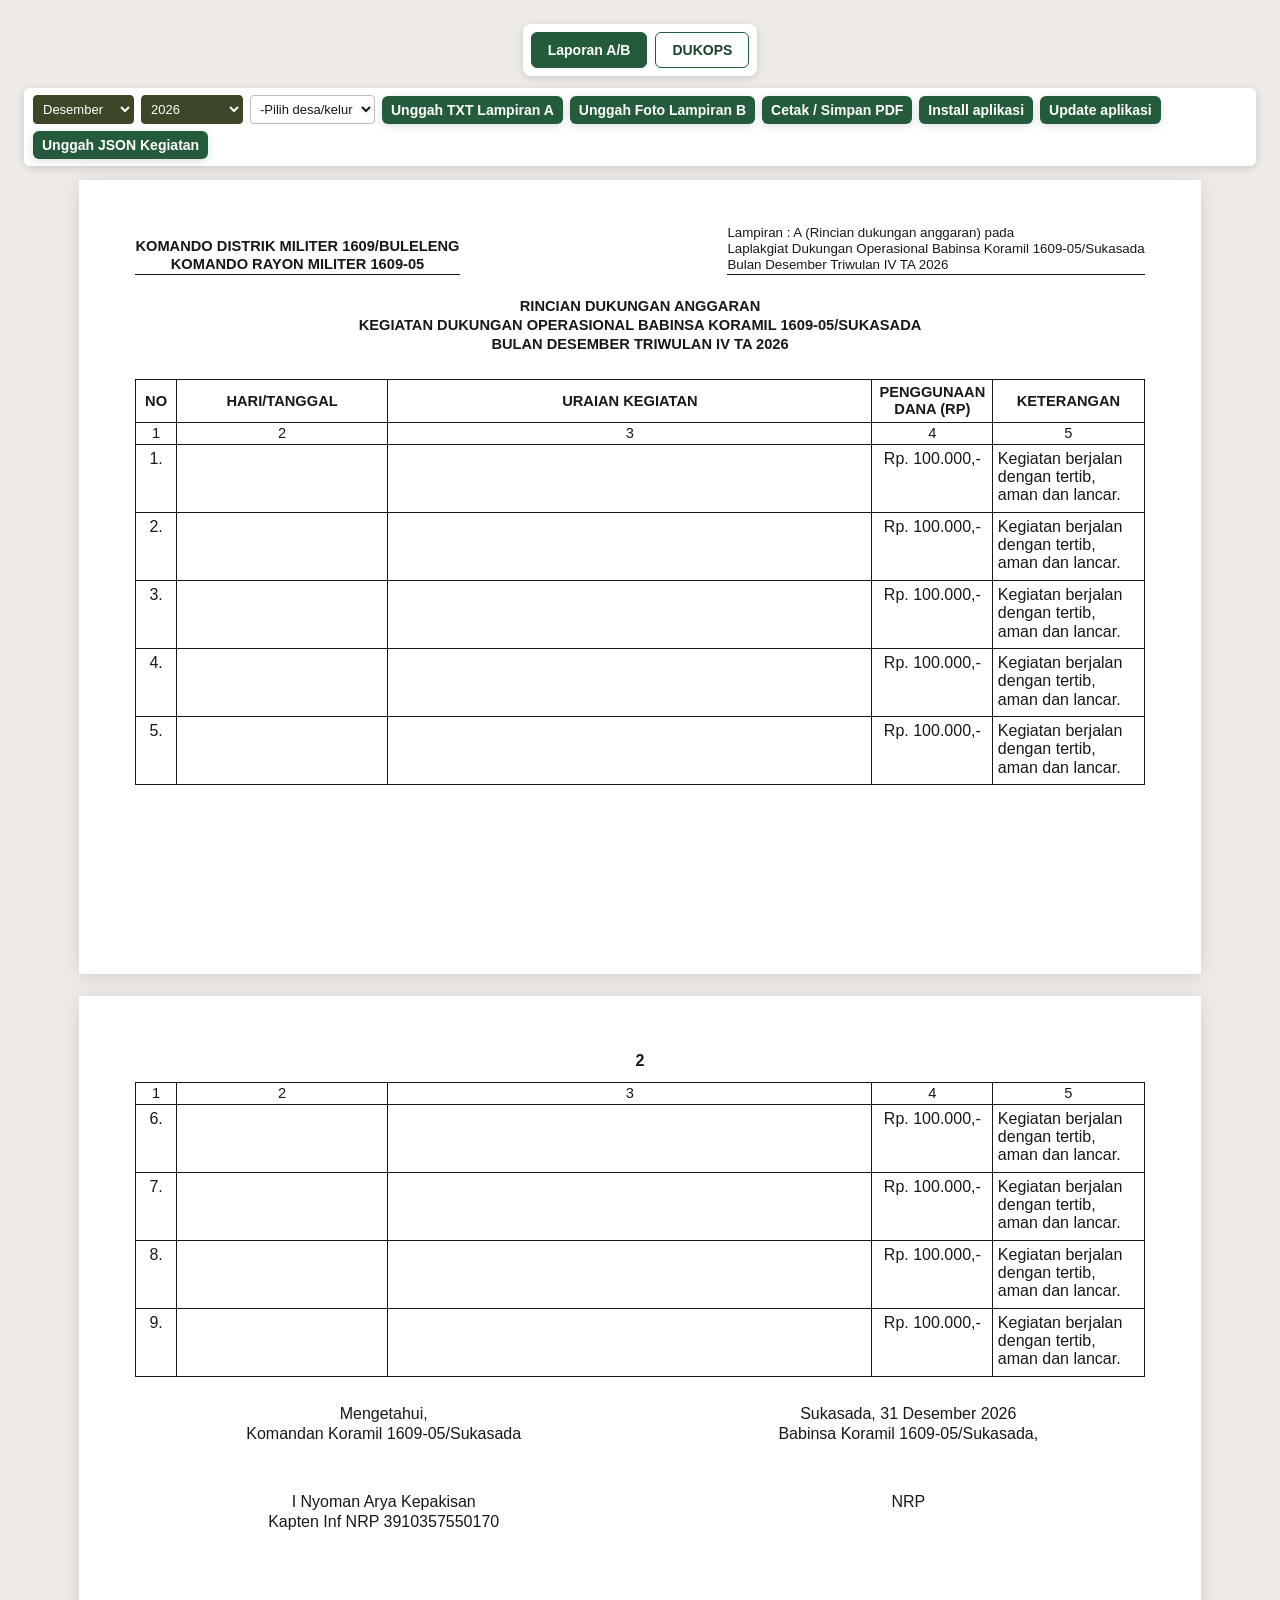
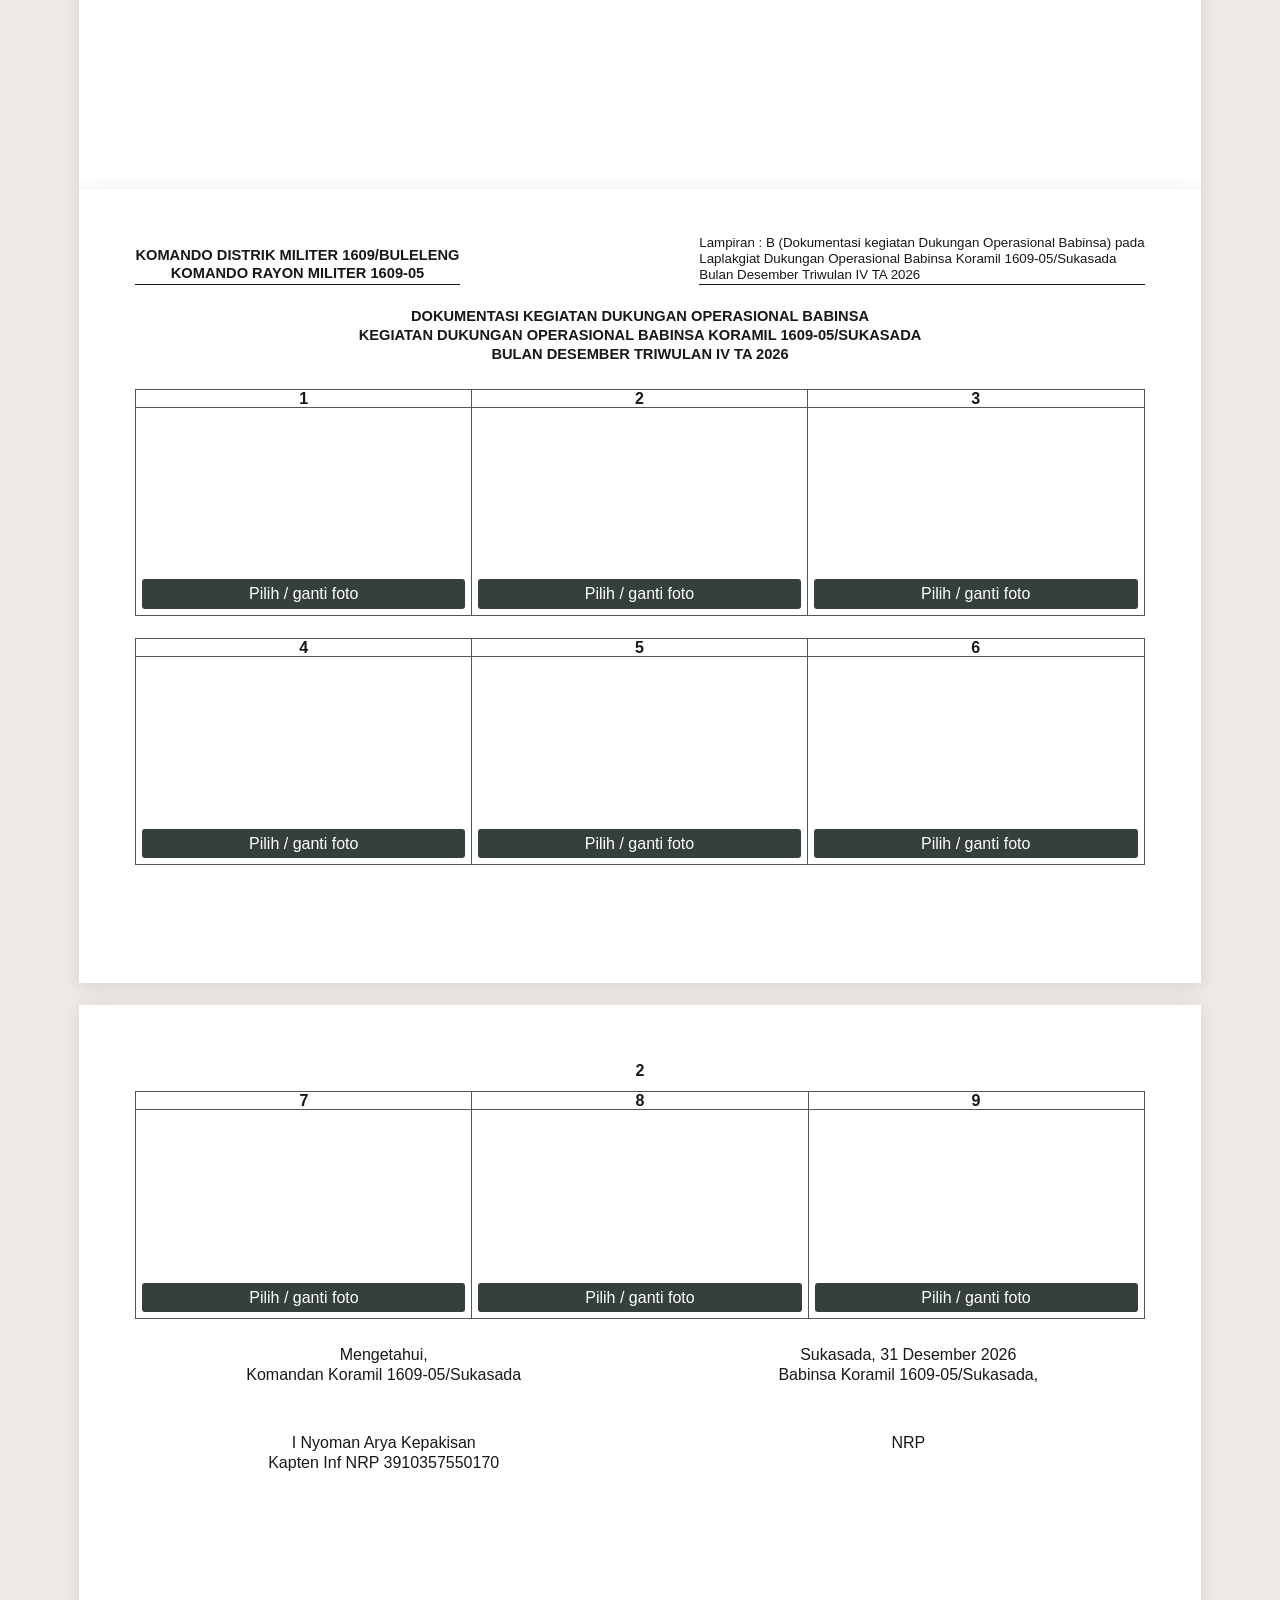
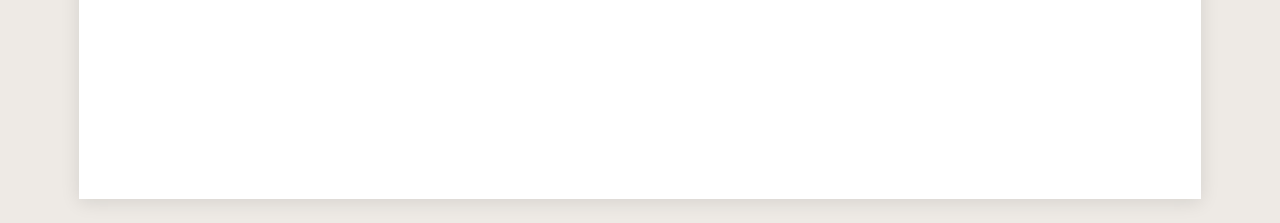
==== index.html @ b90a1122 "Update index.html" ====
<!DOCTYPE html>
<html lang="id">
  <head>

    <meta charset="UTF-8" />
    <meta name="viewport" content="width=device-width, initial-scale=1.0" />
    <meta name="theme-color" content="#245c3b" />
    <link rel="manifest" href="manifest.webmanifest" />
    <title>Dokumentasi Kegiatan Babinsa</title>
    <link rel="stylesheet" href="styles.css" />
    <style>
      /* Lampiran A dan B selalu tampil; pilihan A/B hanya dipicu tombol unggah. */
      #report-type { display: none !important; }
      #budget-document[hidden] { display: block !important; }
    </style>

    <script>
      // ✅ Default kode lampiran (bisa di-override oleh JSON dalam ZIP)
      window.KODE_DESA = {
        "Ambengan":     { A: "A",   B: "B"   },
        "Pegayaman":    { A: "A1",  B: "B1"  },
        "Gitgit":       { A: "A2",  B: "B2"  },
        "Tegallinggah": { A: "A3",  B: "B3"  },
        "Panji":        { A: "A4",  B: "B4"  },
        "Sukasada":     { A: "A5",  B: "B5"  },
        "Wanagiri":     { A: "A6",  B: "B6"  },
        "Selat":        { A: "A7",  B: "B7"  },
        "Kayu Putih":   { A: "A8",  B: "B8"  },
        "Padang Bulia": { A: "A9",  B: "B9"  },
        "Pancasari":    { A: "A10", B: "B10" },
        "Silangjana":   { A: "A11", B: "B11" },
        "Panji Anom":   { A: "A12", B: "B12" },
        "Pegadungan":   { A: "A13", B: "B13" },
        "Sambangan":    { A: "A14", B: "B14" }
      };

      window.applyVillage = function (village) {
        const k = window.KODE_DESA[village];
        if (!k) return;
        const elB = document.getElementById("attachment-code");
        if (elB) elB.textContent = k.B;
        document.querySelectorAll(".budget-attachment-code").forEach(function (el) {
          el.textContent = k.A;
        });
        document.querySelectorAll(".signature-village").forEach(function (el) {
          el.textContent = village;
        });
      };

      window.addEventListener("load", function () {
        const sel = document.getElementById("report-village");
        if (!sel) return;
        if (sel.querySelector('option[value]:not([value=""])')) {
          if (!sel.dataset.listenerAttached) {
            sel.addEventListener("change", function (e) { window.applyVillage(e.target.value); });
            sel.dataset.listenerAttached = "1";
          }
          return;
        }
        sel.innerHTML = "";
        const ph = document.createElement("option");
        ph.value = "";
        ph.disabled = true;
        ph.selected = true;
        ph.textContent = "-Pilih desa/kelurahan-";
        sel.appendChild(ph);
        Object.keys(window.KODE_DESA).forEach(function (village) {
          const opt = document.createElement("option");
          opt.value = village;
          opt.textContent = village;
          sel.appendChild(opt);
        });
        sel.addEventListener("change", function (e) { window.applyVillage(e.target.value); });
        sel.dataset.listenerAttached = "1";
      });
    </script>
  </head>

  <body>

    <div class="date-controls" aria-label="Pilih bulan, tahun, dan wilayah laporan secara berurutan">
      <div class="filter-control">
        <select id="report-month" aria-label="Pilih bulan laporan">
          <option value="" selected disabled>-Pilih bulan-</option>
        </select>
      </div>
      <div id="year-control" class="filter-control" hidden>
        <select id="report-year" aria-label="Pilih tahun laporan">
          <option value="" selected disabled>-Pilih tahun-</option>
        </select>
      </div>

      <div id="village-control" class="filter-control">
        <select id="report-village" aria-label="Pilih desa atau kelurahan"></select>
      </div>

      <select id="report-type" aria-label="Pilih lampiran">
        <option value="" selected>-Unggah berkas (A / B)</option>
        <option value="budget">Unggah Rincian Dukungan Anggaran (A)</option>
        <option value="photos">Unggah Dokumentasi Foto (B)</option>
      </select>
      <button id="upload-budget-button" class="print-button" type="button">Unggah TXT Lampiran A</button>
      <button id="upload-photos-button" class="print-button" type="button">Unggah Foto Lampiran B</button>

      <button id="print-button" class="print-button" type="button">Cetak / Simpan PDF</button>
      <span id="photo-status" role="status">Foto dimuat otomatis sesuai pilihan laporan</span>
    </div>

    <dialog id="photo-source-dialog" class="photo-source-dialog" aria-labelledby="photo-source-title">
      <form method="dialog">
        <button class="dialog-close" type="submit" aria-label="Tutup">×</button>
      </form>
      <h2 id="photo-source-title">Pilih sumber foto</h2>
      <p>Pilih folder, satu atau beberapa ZIP, atau beberapa file gambar.</p>
      <div class="photo-source-options">
        <button type="button" data-photo-source="folder">Folder proyek (termasuk ZIP)</button>
        <button type="button" data-photo-source="zip">Satu atau beberapa file ZIP</button>
        <button type="button" data-photo-source="images">Satu atau beberapa file gambar</button>
      </div>
    </dialog>

    <dialog id="selection-warning-dialog" class="photo-source-dialog" aria-labelledby="selection-warning-title">
      <form method="dialog">
        <button class="dialog-close" type="submit" aria-label="Tutup">×</button>
      </form>
      <h2 id="selection-warning-title"></h2>
      <p id="selection-warning-message"></p>
      <form method="dialog">
        <button class="warning-confirm" type="submit"></button>
      </form>
    </dialog>

    <!-- ===== DIALOG KAMERA ===== -->
    <dialog id="camera-dialog" class="camera-dialog" aria-labelledby="camera-title">
      <form method="dialog">
        <button class="dialog-close" type="submit" aria-label="Tutup">×</button>
      </form>
      <h2 id="camera-title">Kamera — Slot <span id="camera-slot-label">1</span></h2>
      <div class="camera-frame">
        <video id="camera-video" playsinline autoplay muted></video>
      </div>
      <div class="camera-actions">
        <button type="button" id="camera-switch" class="print-button">Ganti Kamera</button>
        <button type="button" id="camera-capture" class="print-button">Ambil Foto</button>
      </div>
    </dialog>

    <input id="local-folder-input" type="file" webkitdirectory directory multiple aria-label="Pilih folder yang berisi foto laporan" hidden />
    <input id="photo-files-input" type="file" accept="image/*,.zip,application/zip" multiple aria-label="Pilih foto atau arsip ZIP untuk dokumentasi foto" hidden />
    <input id="budget-text-input" type="file" accept=".txt,text/plain" aria-label="Pilih file TXT berisi tanggal dan uraian kegiatan" hidden />

    <main class="document budget-document report-canvas" id="budget-document">
      <section class="page budget-page budget-page-one">
        <header class="budget-header">
          <div class="unit-heading">
            <strong>KOMANDO DISTRIK MILITER 1609/BULELENG</strong>
            <strong>KOMANDO RAYON MILITER 1609-05</strong>
          </div>
          <div class="budget-attachment">
            <span>Lampiran : <span class="budget-attachment-code">A</span> (Rincian dukungan anggaran) pada</span>
            <span>Laplakgiat Dukungan Operasional Babinsa Koramil 1609-05/Sukasada</span>
            <span>Bulan <span class="budget-attachment-period"></span></span>
          </div>
        </header>

        <h1 class="budget-title">
          RINCIAN DUKUNGAN ANGGARAN<br />
          KEGIATAN DUKUNGAN OPERASIONAL BABINSA KORAMIL 1609-05/SUKASADA<br />
          BULAN <span class="budget-title-period"></span>
        </h1>

        <table class="budget-table" aria-label="Rincian dukungan anggaran halaman satu">
          <colgroup><col /><col /><col /><col /><col /></colgroup>
          <thead>
            <tr>
              <th>NO</th><th>HARI/TANGGAL</th><th>URAIAN KEGIATAN</th>
              <th>PENGGUNAAN DANA (RP)</th><th>KETERANGAN</th>
            </tr>
            <tr class="budget-column-numbers" aria-hidden="true">
              <th>1</th><th>2</th><th>3</th><th>4</th><th>5</th>
            </tr>
          </thead>
          <tbody id="budget-rows-first"></tbody>
        </table>
      </section>

      <section class="page budget-page budget-page-two">
        <div class="page-number">2</div>
        <table class="budget-table" aria-label="Rincian dukungan anggaran halaman dua">
          <colgroup><col /><col /><col /><col /><col /></colgroup>
          <thead>
            <tr class="budget-column-numbers" aria-hidden="true">
              <th>1</th><th>2</th><th>3</th><th>4</th><th>5</th>
            </tr>
          </thead>
          <tbody id="budget-rows-second"></tbody>
        </table>

        <footer class="signatures budget-signatures">
          <div class="signature-block left-signature">
            <p>Mengetahui,<br />Komandan Koramil 1609-05/Sukasada</p>
            <div class="signature-space" id="budget-commander-signature-space">
              <span class="asset-placeholder"></span>
              <img class="stamp-image" id="budget-unit-stamp-image" alt="Stempel satuan" hidden />
              <img class="signature-image commander-signature-image" id="budget-commander-signature-image" alt="Tanda tangan Komandan Koramil" hidden />
              <span class="asset-placeholder signature-placeholder"></span>
            </div>
            <strong>I Nyoman Arya Kepakisan</strong>
            <span>Kapten Inf NRP 3910357550170</span>
          </div>

          <div class="signature-block right-signature">
            <p>Sukasada, <span class="signature-date"></span><br />Babinsa Koramil 1609-05/Sukasada,</p>
            <div class="signature-space babinsa-signature-space" id="budget-babinsa-signature-space"></div>
            <strong class="babinsa-name"></strong>
            <span><span class="babinsa-rank"></span> NRP <span class="babinsa-nrp"></span></span>
          </div>
        </footer>
      </section>
    </main>

    <main class="document report-canvas" id="photo-document">
      <section class="page page-one">
        <header class="document-header">
          <div class="unit-heading">
            <strong>KOMANDO DISTRIK MILITER 1609/BULELENG</strong>
            <strong>KOMANDO RAYON MILITER 1609-05</strong>
          </div>
          <div class="attachment">
            <span>Lampiran : <span id="attachment-code">B</span> (Dokumentasi kegiatan Dukungan Operasional Babinsa) pada</span>
            <span>Laplakgiat Dukungan Operasional Babinsa Koramil 1609-05/Sukasada</span>
            <span id="attachment-period"></span>
          </div>
        </header>

        <h1 class="report-title">
          DOKUMENTASI KEGIATAN DUKUNGAN OPERASIONAL BABINSA<br />
          KEGIATAN DUKUNGAN OPERASIONAL BABINSA KORAMIL 1609-05/SUKASADA<br />
          BULAN <span id="title-period"></span>
        </h1>

        <div class="photo-grid first-grid" aria-label="Dokumentasi kegiatan 1 sampai 6">
          <div class="photo-row">
            <article class="photo-card"><div class="photo-number">1</div><div class="photo-slot"></div></article>
            <article class="photo-card"><div class="photo-number">2</div><div class="photo-slot"></div></article>
            <article class="photo-card"><div class="photo-number">3</div><div class="photo-slot"></div></article>
          </div>
          <div class="photo-row">
            <article class="photo-card"><div class="photo-number">4</div><div class="photo-slot"></div></article>
            <article class="photo-card"><div class="photo-number">5</div><div class="photo-slot"></div></article>
            <article class="photo-card"><div class="photo-number">6</div><div class="photo-slot"></div></article>
          </div>
        </div>
      </section>

      <section class="page page-two">
        <div class="page-number">2</div>
        <div class="photo-grid second-grid" aria-label="Dokumentasi kegiatan 7 sampai 9">
          <article class="photo-card"><div class="photo-number">7</div><div class="photo-slot"></div></article>
          <article class="photo-card"><div class="photo-number">8</div><div class="photo-slot"></div></article>
          <article class="photo-card"><div class="photo-number">9</div><div class="photo-slot"></div></article>
        </div>

        <footer class="signatures">
          <div class="signature-block left-signature">
            <p>Mengetahui,<br />Komandan Koramil 1609-05/Sukasada</p>
            <div class="signature-space" id="commander-signature-space">
              <span class="asset-placeholder"></span>
              <img class="stamp-image" id="unit-stamp-image" alt="Stempel satuan" hidden />
              <img class="signature-image commander-signature-image" id="commander-signature-image" alt="Tanda tangan Komandan Koramil" hidden />
              <span class="asset-placeholder signature-placeholder"></span>
            </div>
            <strong>I Nyoman Arya Kepakisan</strong>
            <span>Kapten Inf NRP 3910357550170</span>
          </div>

          <div class="signature-block right-signature">
            <p>Sukasada, <span id="signature-date" class="signature-date"></span><br />Babinsa Koramil 1609-05/Sukasada,</p>
            <div class="signature-space babinsa-signature-space" id="babinsa-signature-space"></div>
            <strong id="babinsa-name" class="babinsa-name"></strong>
            <span><span id="babinsa-rank" class="babinsa-rank"></span> NRP <span id="babinsa-nrp" class="babinsa-nrp"></span></span>
          </div>
        </footer>
      </section>
    </main>

    <script src="data/report-data.js"></script>
    <script src="zip-reader.js"></script>
    <script src="script.js"></script>
    <script src="watermark.js"></script>
    <script src="photo-json.js"></script>
    <script>
      function triggerAttachmentUpload(type) {
        const selector = document.getElementById("report-type");
        selector.value = type;
        selector.dispatchEvent(new Event("change", { bubbles: true }));
      }
      document.getElementById("upload-budget-button").addEventListener("click", function () {
        triggerAttachmentUpload("budget");
      });
      document.getElementById("upload-photos-button").addEventListener("click", function () {
        triggerAttachmentUpload("photos");
      });
    </script>
    <script src="pwa.js"></script>
  </body>
</html>
---- styles.css ----
@page {
  size: A4 landscape;
  margin: 12mm 15mm;
}

* {
  box-sizing: border-box;
}

body {
  margin: 0;
  padding: 24px;
  background: #eeeae5;
  color: #181818;
  font-family: Arial, Helvetica, sans-serif;
}

.print-button,
.upload-button {
  position: relative;
  z-index: 10;
  display: inline-block;
  margin: 0;
  padding: 6px 9px;
  border: 0;
  border-radius: 6px;
  background: #245c3b;
  color: #fff;
  cursor: pointer;
  font: 700 14px Arial, Helvetica, sans-serif;
  box-shadow: 0 2px 8px #0002;
}

.upload-button {
  border: 1px solid #245c3b;
  background: #fff;
  color: #19452b;
  cursor: pointer;
  font: 700 14px Arial, Helvetica, sans-serif;
}

.upload-button[hidden] {
  display: none;
}

.print-button:hover,
.print-button:focus-visible {
  background: #19452b;
  outline: 2px solid #fff;
  outline-offset: 2px;
}

.upload-button:hover,
.upload-button:focus-visible {
  background: #edf4ef;
  outline: 2px solid #245c3b;
  outline-offset: 2px;
}

.date-controls {
  position: relative;
  z-index: 10;
  display: flex;
  width: fit-content;
  max-width: 100%;
  flex-wrap: wrap;
  align-items: center;
  gap: 7px;
  margin: 0 auto 14px;
  padding: 7px 9px;
  border-radius: 6px;
  background: #fff;
  box-shadow: 0 2px 8px #0002;
  font-size: 13px;
}

.date-controls select {
  max-width: 125px;
  padding: 5px;
  border: 1px solid #bbb;
  border-radius: 4px;
  background: #fff;
  color: #181818;
  font: inherit;
}

.date-controls #report-type {
  width: 340px;
  max-width: 100%;
}

.date-controls select.has-selection {
  border-color: #3b4726;
  background: #3b4726;
  color: #fff;
}

.date-controls select.has-selection option {
  background: #fff;
  color: #181818;
}

.date-controls select.has-selection:focus-visible {
  outline: 2px solid #3b4726;
  outline-offset: 2px;
}

.filter-control {
  display: inline-flex;
  align-items: center;
  gap: 4px;
}

.folder-picker {
  position: relative;
  flex: 0 0 auto;
  padding: 6px 8px;
  border: 0;
  border-radius: 4px;
  background: #245c3b;
  color: #fff;
  cursor: pointer;
  font: 700 13px Arial, Helvetica, sans-serif;
}

.folder-picker:focus-within,
.folder-picker:hover,
.folder-picker:focus-visible {
  background: #19452b;
  outline: 2px solid #d8e5dc;
}

.photo-source-dialog {
  width: min(440px, calc(100vw - 32px));
  padding: 22px;
  border: 0;
  border-radius: 10px;
  color: #181818;
  box-shadow: 0 12px 40px #0005;
  font-family: Arial, Helvetica, sans-serif;
}

.photo-source-dialog::backdrop {
  background: #0007;
}

.photo-source-dialog h2 {
  margin: 0 32px 8px 0;
  font-size: 19px;
}

.photo-source-dialog p {
  margin: 0 0 16px;
  color: #444;
  font-size: 14px;
  line-height: 1.4;
}

.photo-source-dialog form {
  margin: 0;
}

.dialog-close {
  position: absolute;
  top: 8px;
  right: 10px;
  padding: 2px 8px;
  border: 0;
  background: transparent;
  color: #333;
  cursor: pointer;
  font-size: 24px;
}

.photo-source-options {
  display: grid;
  gap: 8px;
}

.photo-source-options button {
  padding: 10px 12px;
  border: 1px solid #245c3b;
  border-radius: 5px;
  background: #fff;
  color: #19452b;
  cursor: pointer;
  font: 700 14px Arial, Helvetica, sans-serif;
  text-align: left;
}

.photo-source-options button:hover,
.photo-source-options button:focus-visible {
  background: #edf4ef;
  outline: 2px solid #245c3b;
}

.photo-source-options button[aria-pressed="true"] {
  border-color: #3b4726;
  background: #3b4726;
  color: #fff;
}

.photo-source-options button[aria-pressed="true"]:hover,
.photo-source-options button[aria-pressed="true"]:focus-visible {
  background: #303b1f;
  outline-color: #3b4726;
}

.warning-confirm {
  display: block;
  min-width: 100px;
  margin-left: auto;
  padding: 8px 14px;
  border: 0;
  border-radius: 5px;
  background: #245c3b;
  color: #fff;
  cursor: pointer;
  font: 700 14px Arial, Helvetica, sans-serif;
}

.warning-confirm:hover,
.warning-confirm:focus-visible {
  background: #19452b;
  outline: 2px solid #d8e5dc;
  outline-offset: 1px;
}

#photo-status {
  display: none;
}

.document {
  width: 297mm;
  margin: 0 auto;
  font-family: Arial, Helvetica, sans-serif;
}

.page {
  position: relative;
  width: 297mm;
  height: 210mm;
  padding: 12mm 15mm;
  overflow: hidden;
  background: #fff;
  box-shadow: 0 3px 18px #0000001c;
  font-size: 12pt;
  font-family: Arial, Helvetica, sans-serif;
}

.page + .page {
  margin-top: 22px;
}

.document-header {
  display: grid;
  grid-template-columns: 1fr 1.18fr;
  align-items: stretch;
  gap: 22px;
  min-height: 49px;
  font-family: Arial, Helvetica, sans-serif;
  font-size: 12pt;
  line-height: 1.2;
}

.unit-heading {
  display: flex;
  width: fit-content;
  max-width: 100%;
  flex-direction: column;
  justify-content: center;
  align-self: end;
  padding-bottom: 1px;
  border-bottom: 1px solid #181818;
  font-family: Arial, Helvetica, sans-serif;
  font-size: 11pt;
  text-align: center;
}

.attachment {
  display: flex;
  width: max-content;
  max-width: 100%;
  flex-direction: column;
  justify-content: center;
  align-self: end;
  justify-self: end;
  padding-bottom: 1px;
  border-bottom: 1px solid #181818;
  font-family: Arial, Helvetica, sans-serif;
  font-size: 10pt;
  text-align: left;
}

.budget-header {
  display: grid;
  grid-template-columns: 1fr 1.18fr;
  align-items: stretch;
  gap: 22px;
  min-height: 49px;
  font-family: Arial, Helvetica, sans-serif;
  font-size: 12pt;
  line-height: 1.2;
}

.budget-attachment {
  display: flex;
  width: max-content;
  max-width: 100%;
  flex-direction: column;
  justify-content: center;
  align-self: end;
  justify-self: end;
  padding-bottom: 1px;
  border-bottom: 1px solid #181818;
  font-family: Arial, Helvetica, sans-serif;
  font-size: 10pt;
  text-align: left;
}

.report-title {
  margin: 22px 0 25px;
  text-align: center;
  font-family: Arial, Helvetica, sans-serif;
  font-size: 11pt;
  line-height: 1.3;
  font-weight: 700;
}

.budget-title {
  margin: 22px 0 25px;
  text-align: center;
  font-family: Arial, Helvetica, sans-serif;
  font-size: 11pt;
  line-height: 1.3;
  font-weight: 700;
}

.budget-table {
  width: 100%;
  border-collapse: collapse;
  table-layout: fixed;
  font-family: Arial, Helvetica, sans-serif;
  font-size: 12pt;
  line-height: 1.15;
}

.budget-table col:nth-child(1) { width: 4%; }
.budget-table col:nth-child(2) { width: 21%; }
.budget-table col:nth-child(3) { width: 48%; }
.budget-table col:nth-child(4) { width: 12%; }
.budget-table col:nth-child(5) { width: 15%; }

.budget-table th,
.budget-table td {
  border: 1px solid #181818;
  padding: 1.2mm;
}

.budget-table th {
  font-size: 11pt;
  font-weight: 700;
  text-align: center;
  vertical-align: middle;
}

.budget-table thead th {
  padding: 1mm;
}

.budget-table .budget-column-numbers th {
  padding: 0.6mm;
  font-size: 11pt;
  font-weight: 400;
}

.budget-table tbody tr {
  height: 18mm;
}

.budget-table tbody td {
  vertical-align: top;
  overflow-wrap: anywhere;
}

.budget-table tbody td:nth-child(3) {
  text-align: justify;
  text-justify: inter-word;
}

.budget-table tbody td:first-child,
.budget-table tbody td:nth-child(4) {
  text-align: center;
}

.budget-table td[contenteditable="true"]:focus {
  outline: 2px solid #245c3b;
  outline-offset: -2px;
}

.budget-page-two .budget-table {
  margin-top: 3mm;
}

.budget-signatures {
  margin-top: 7mm;
}

.photo-grid {
  display: grid;
  grid-template-columns: repeat(3, minmax(0, 1fr));
  gap: 3mm;
}

.first-grid {
  display: flex;
  flex-direction: column;
  gap: 6mm;
}

.photo-row {
  display: grid;
  grid-template-columns: repeat(3, minmax(0, 1fr));
  height: 60mm;
  border: 1px solid #555;
}

.first-grid .photo-card {
  display: flex;
  flex-direction: column;
  border: 0;
  border-right: 1px solid #555;
}

.first-grid .photo-card:last-child {
  border-right: 0;
}

.first-grid .photo-number {
  flex: 0 0 18px;
  border-bottom-color: #555;
}

.photo-card {
  min-width: 0;
  border: 1px solid #555;
  padding: 0;
}

.photo-number {
  height: 18px;
  margin: 0;
  border-bottom: 1px solid #555;
  text-align: center;
  font-size: 12pt;
  font-weight: 700;
  line-height: 18px;
}

.photo-slot {
  position: relative;
  height: calc(100% - 18px);
  min-height: 0;
  overflow: hidden;
  border: 0;
  background: #fff;
}

.first-grid .photo-slot {
  height: auto;
  flex: 1;
}

.second-grid {
  grid-template-rows: 60mm;
  width: 100%;
  margin-top: 3mm;
  gap: 0;
  border-top: 1px solid #555;
  border-left: 1px solid #555;
}

.second-grid .photo-card {
  border: 0;
  border-right: 1px solid #555;
  border-bottom: 1px solid #555;
}

.second-grid .photo-slot {
  height: calc(100% - 18px);
}

.page-number {
  margin-top: 3mm;
  text-align: center;
  font-size: 12pt;
  font-weight: 700;
}

.signatures {
  display: grid;
  grid-template-columns: repeat(2, minmax(0, 1fr));
  align-items: start;
  gap: 24px;
  margin: 7mm 4px 0;
  font-family: Arial, Helvetica, sans-serif;
  text-align: center;
  font-size: 12pt;
  line-height: 1.25;
}

.signature-block {
  display: flex;
  flex-direction: column;
  align-items: center;
}

.left-signature,
.right-signature {
  position: relative;
  min-height: 145px;
}

.right-signature {
  width: calc(100% - 24px);
  margin-left: 24px;
}

.left-signature {
  --stamp-left: 52px;
  --stamp-size: 145px;
}

.signature-block.left-signature > p,
.signature-block.right-signature > p {
  position: relative;
  z-index: 1;
  width: 100%;
  text-align: center;
}

.signature-block.left-signature > .signature-space,
.signature-block.right-signature > .signature-space {
  position: absolute;
  z-index: 0;
  top: 0;
  left: 0;
  width: 100%;
  height: 145px;
}

.signature-block.left-signature > strong,
.signature-block.right-signature > strong,
.signature-block.left-signature > span,
.signature-block.right-signature > span {
  position: relative;
  z-index: 1;
  width: 100%;
  text-align: center;
}

.signature-block.left-signature > strong,
.signature-block.right-signature > strong {
  margin-top: 48px;
}

.signature-block p {
  min-height: 27px;
  margin: 0;
}

.signature-space {
  position: relative;
  display: flex;
  width: 100%;
  height: 60px;
  align-items: center;
  justify-content: center;
}

.asset-placeholder {
  position: absolute;
  top: 0;
  left: 10px;
  max-width: 80px;
  color: #777;
  font-size: 12pt;
  line-height: 1.15;
}

.signature-placeholder {
  top: auto;
  right: 0;
  bottom: 0;
  left: 0;
  max-width: none;
  text-align: center;
}

.signature-image,
.stamp-image {
  position: absolute;
  z-index: 2;
  object-fit: contain;
}

.signature-image {
  top: calc(50% - 4px);
  left: 50%;
  width: min(220px, 70%);
  height: 48px;
  transform: translate(-50%, -50%);
}

.right-signature .signature-image {
  top: 58px;
  width: min(300px, 88%);
  height: 78px;
}

.right-signature .sukasada-signature {
  top: 64px;
}

.right-signature .pegayaman-signature {
  left: calc(50% + 8px);
}

.right-signature .ambengan-signature {
  top: 70px;
}

.commander-signature-image {
  left: calc(var(--stamp-left) + var(--stamp-size) - 18.7%);
  top: calc(50% - 9px);
  z-index: 3;
  width: 58%;
  height: 58px;
  transform: translateY(-50%);
}

.stamp-image {
  left: var(--stamp-left);
  top: 50%;
  width: var(--stamp-size);
  height: var(--stamp-size);
  transform: translateY(-50%);
}

img[hidden] {
  display: none;
}

.signature-space.has-stamp-image > .asset-placeholder:not(.signature-placeholder),
.signature-space.has-signature-image > .signature-placeholder {
  display: none;
}

.signature-block strong {
  margin-top: 1px;
  font-weight: 400;
}

@media (max-width: 800px) {
  .date-controls {
    width: 100%;
    justify-content: center;
    gap: 5px;
  }

  body {
    padding: 10px;
  }
}

.photo-preview {
  position: absolute;
  z-index: 0;
  inset: 3px;
  width: calc(100% - 6px);
  height: calc(100% - 6px);
  object-fit: fill;
}

.photo-preview[hidden] {
  display: none;
}

.image-input {
  position: absolute;
  width: 1px;
  height: 1px;
  overflow: hidden;
  clip: rect(0, 0, 0, 0);
  white-space: nowrap;
  clip-path: inset(50%);
}

.image-picker {
  position: absolute;
  z-index: 2;
  right: 6px;
  bottom: 6px;
  left: 6px;
  padding: 5px 7px;
  border-radius: 3px;
  background: #18231ddd;
  color: #fff;
  cursor: pointer;
  font-size: 12pt;
  line-height: 1.2;
  text-align: center;
}

.photo-slot.has-image .image-picker {
  opacity: 0;
  transition: opacity 0.15s ease;
}

.photo-slot.has-image:hover .image-picker,
.photo-slot.has-image:focus-within .image-picker {
  opacity: 1;
}

.image-picker:hover,
.image-picker:focus-visible {
  background: #111;
  outline: 2px solid #fff;
}

@media print {
  .print-button,
  .upload-button,
  .date-controls,
  .photo-source-dialog,
  .image-picker {
    display: none !important;
  }

  html,
  body {
    width: auto;
    margin: 0;
    padding: 0;
    background: #fff;
    -webkit-print-color-adjust: exact;
    print-color-adjust: exact;
  }

  .document {
    width: 267mm;
    margin: 0;
    zoom: 1 !important;
  }

  body.printing-both .report-canvas {
    display: block !important;
  }

  body.printing-both .report-canvas + .report-canvas {
    break-before: page;
    page-break-before: always;
  }

  .page {
    width: 267mm;
    height: 186mm;
    margin: 0;
    padding: 0;
    box-shadow: none;
    break-after: page;
    page-break-after: always;
  }

  .page:last-child {
    break-after: auto;
    page-break-after: auto;
  }

  .page + .page {
    margin-top: 0;
  }

  .document,
  .document * {
    font-family: Arial, Helvetica, sans-serif !important;
    font-size: 12pt !important;
  }

  .document .unit-heading,
  .document .report-title,
  .document .budget-title,
  .document .budget-table th {
    font-family: Arial, Helvetica, sans-serif !important;
    font-size: 11pt !important;
  }

  .document .attachment,
  .document .attachment * {
    font-family: Arial, Helvetica, sans-serif !important;
    font-size: 10pt !important;
  }

  .document .budget-attachment,
  .document .budget-attachment * {
    font-family: Arial, Helvetica, sans-serif !important;
    font-size: 10pt !important;
  }

  .budget-page-one .budget-header {
    min-height: 0;
  }

  .budget-page-one .budget-title {
    margin: 8px 0 10px;
    line-height: 1.15;
  }

  .budget-page-one .budget-table,
  .budget-page-one .budget-table tr {
    break-inside: avoid;
    page-break-inside: avoid;
  }

  .budget-page-one .budget-table tbody tr {
    height: 14mm;
  }

  .budget-table td[contenteditable="true"]:focus {
    outline: none;
  }

  .asset-placeholder {
    font-size: 12pt;
  }
}

/* ===================== OVERLAY CAPTION FOTO (IKUT CETAK) ===================== */
.photo-caption {
  position: absolute;
  z-index: 1;
  left: 3px;
  right: 3px;
  bottom: 3px;
  padding: 4px 6px;
  display: flex;
  flex-direction: column;
  gap: 1px;
  pointer-events: none;
  color: #fff;
  font-family: Arial, Helvetica, sans-serif;
  font-size: 9pt;
  line-height: 1.15;
  text-shadow: 0 1px 2px rgba(0, 0, 0, 0.85);
  background: linear-gradient(to top, rgba(0, 0, 0, 0.72), rgba(0, 0, 0, 0));
  border-radius: 0 0 2px 2px;
}

.photo-caption .cap-babinsa {
  font-size: 9pt;
  font-weight: 700;
}

.photo-caption .cap-koordinat {
  font-size: 8pt;
  opacity: 0.95;
  white-space: nowrap;
  overflow: hidden;
  text-overflow: ellipsis;
}

.photo-caption .cap-waktu {
  font-size: 8pt;
  opacity: 0.95;
}

@media print {
  #photo-document .photo-caption {
    display: flex !important;
    padding: 2px 4px;
    background: linear-gradient(to top, rgba(0, 0, 0, 0.78), rgba(0, 0, 0, 0));
    -webkit-print-color-adjust: exact;
    print-color-adjust: exact;
  }

  #photo-document .photo-caption .cap-babinsa {
    font-size: 8pt !important;
    font-weight: 700 !important;
    line-height: 1.1;
  }

  #photo-document .photo-caption .cap-koordinat,
  #photo-document .photo-caption .cap-waktu {
    font-size: 7pt !important;
    line-height: 1.1;
  }
}
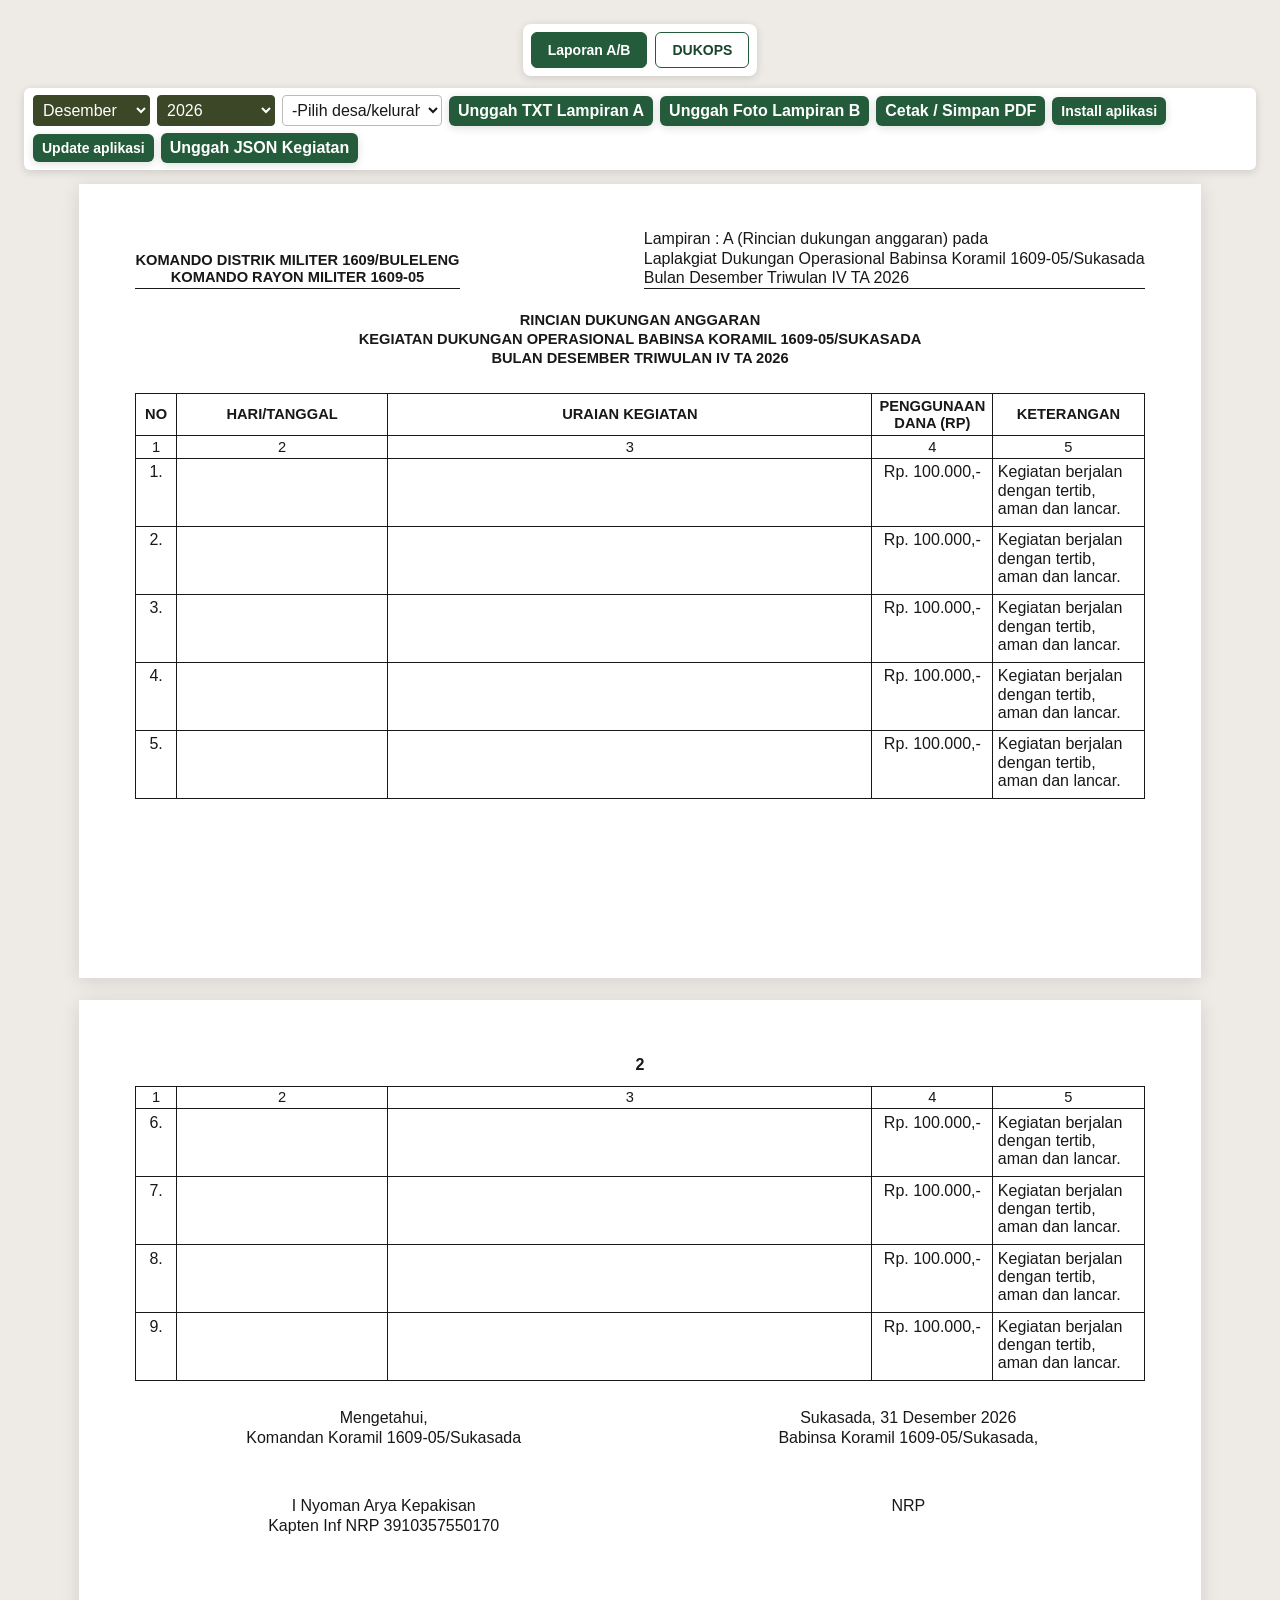
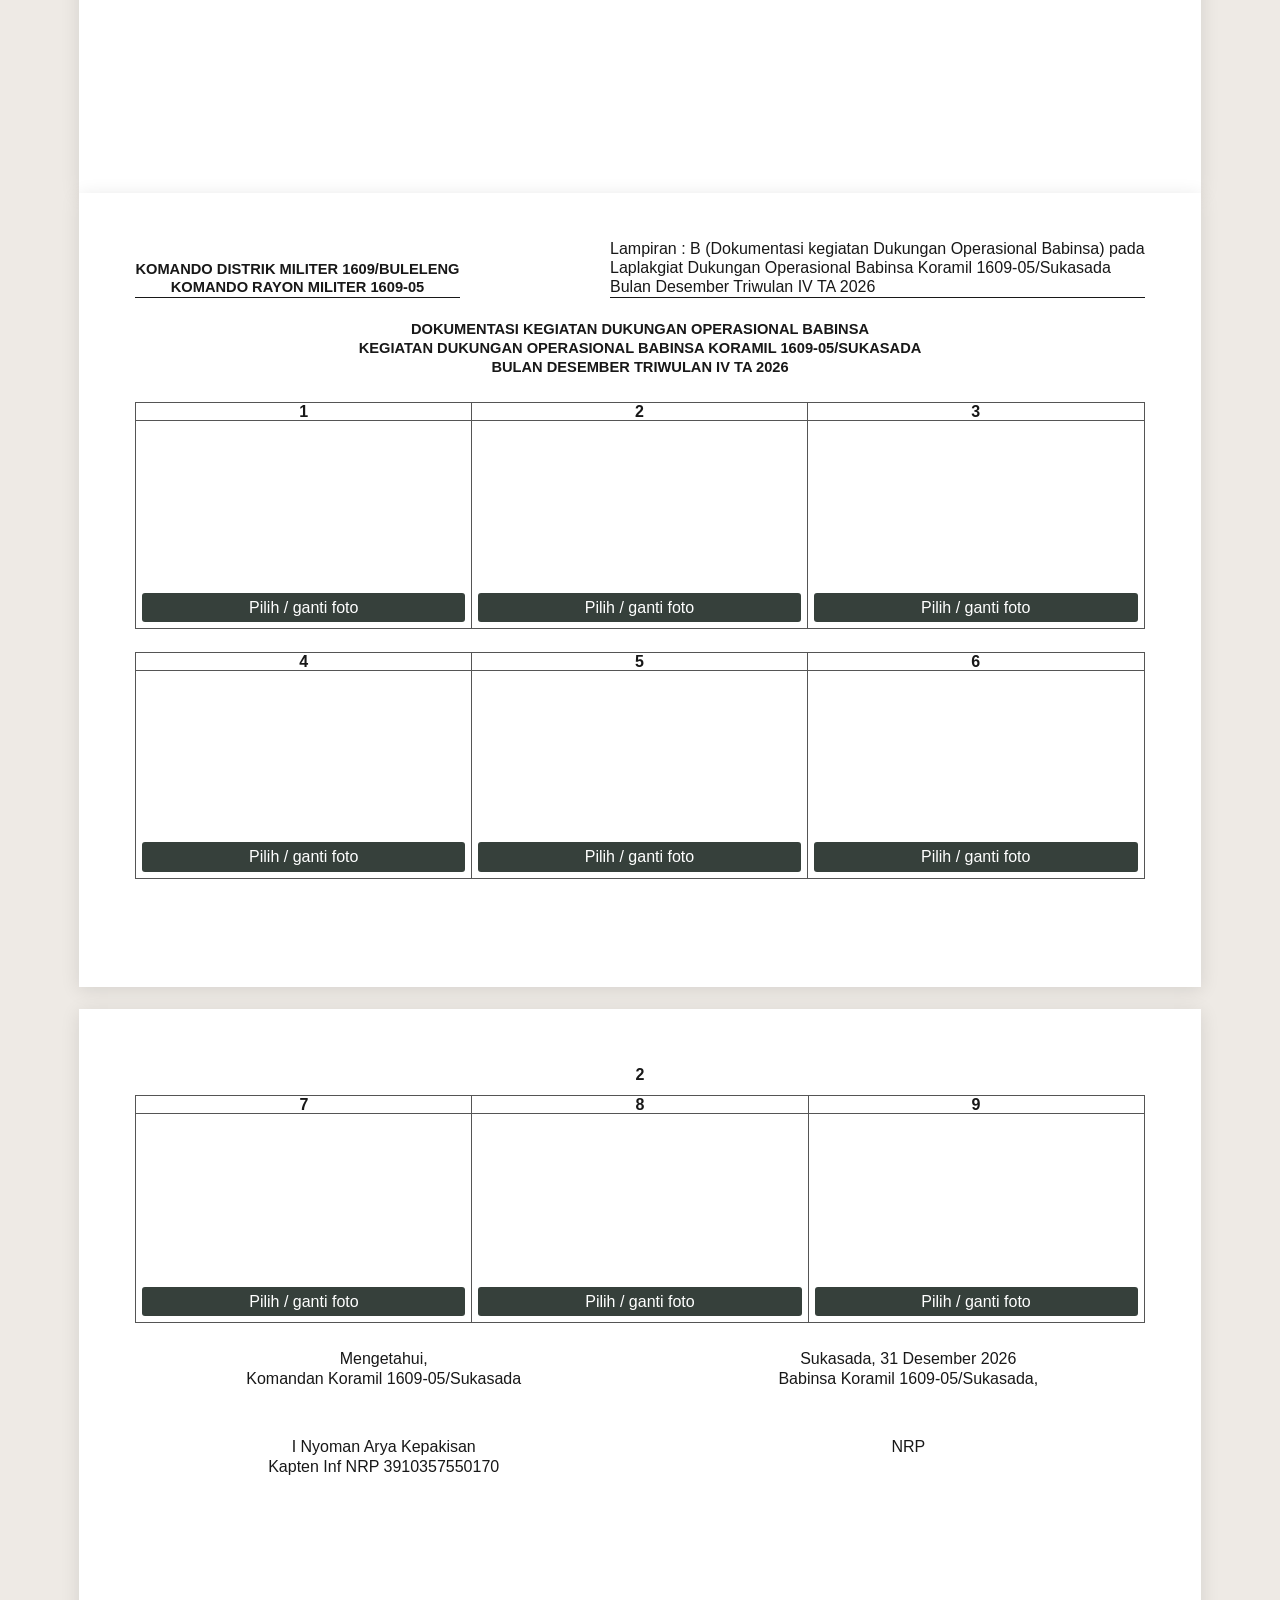
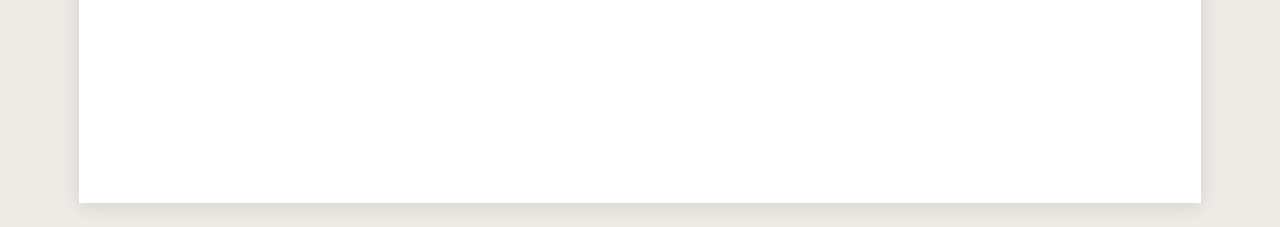
==== commit 4bc0893b: "Update index.html" ====
--- a/index.html
+++ b/index.html
@@ -1,7 +1,6 @@
 <!DOCTYPE html>
 <html lang="id">
   <head>
-
     <meta charset="UTF-8" />
     <meta name="viewport" content="width=device-width, initial-scale=1.0" />
     <meta name="theme-color" content="#245c3b" />
@@ -287,7 +286,6 @@
     <script src="data/report-data.js"></script>
     <script src="zip-reader.js"></script>
     <script src="script.js"></script>
-    <script src="watermark.js"></script>
     <script src="photo-json.js"></script>
     <script>
       function triggerAttachmentUpload(type) {
--- a/styles.css
+++ b/styles.css
@@ -1,3 +1,37 @@
+/* ============ FONT FACE — LOAD ARIAL DARI FOLDER fonts/ ============ */
+@font-face {
+  font-family: 'ArialLocal';
+  src:
+    url('fonts/Arial.ttf') format('truetype'),
+    url('fonts/arial.ttf') format('truetype'),
+    url('fonts/Arial-Regular.ttf') format('truetype'),
+    url('fonts/arial.woff2') format('woff2'),
+    url('fonts/Arial.woff2') format('woff2'),
+    url('fonts/arial.woff') format('woff'),
+    url('fonts/Arial.woff') format('woff');
+  font-weight: 400;
+  font-style: normal;
+  font-display: swap;
+}
+
+@font-face {
+  font-family: 'ArialLocal';
+  src:
+    url('fonts/Arial-Bold.ttf') format('truetype'),
+    url('fonts/arialbd.ttf') format('truetype'),
+    url('fonts/Arial-Bold.woff2') format('woff2'),
+    url('fonts/arialbd.woff2') format('woff2'),
+    url('fonts/Arial-Bold.woff') format('woff'),
+    url('fonts/arialbd.woff') format('woff');
+  font-weight: 700;
+  font-style: normal;
+  font-display: swap;
+}
+
+:root {
+  --font-utama: 'ArialLocal', Arial, Helvetica, sans-serif;
+}
+
 @page {
   size: A4 landscape;
   margin: 12mm 15mm;
@@ -12,9 +46,10 @@
   padding: 24px;
   background: #eeeae5;
   color: #181818;
-  font-family: Arial, Helvetica, sans-serif;
-}
-
+  font-family: var(--font-utama);
+}
+
+/* ============ TOOLBAR — Arial 12pt ============ */
 .print-button,
 .upload-button {
   position: relative;
@@ -27,7 +62,9 @@
   background: #245c3b;
   color: #fff;
   cursor: pointer;
-  font: 700 14px Arial, Helvetica, sans-serif;
+  font-family: var(--font-utama);
+  font-size: 12pt;
+  font-weight: 700;
   box-shadow: 0 2px 8px #0002;
 }
 
@@ -35,8 +72,6 @@
   border: 1px solid #245c3b;
   background: #fff;
   color: #19452b;
-  cursor: pointer;
-  font: 700 14px Arial, Helvetica, sans-serif;
 }
 
 .upload-button[hidden] {
@@ -71,17 +106,19 @@
   border-radius: 6px;
   background: #fff;
   box-shadow: 0 2px 8px #0002;
-  font-size: 13px;
+  font-family: var(--font-utama);
+  font-size: 12pt;
 }
 
 .date-controls select {
-  max-width: 125px;
+  max-width: 160px;
   padding: 5px;
   border: 1px solid #bbb;
   border-radius: 4px;
   background: #fff;
   color: #181818;
-  font: inherit;
+  font-family: var(--font-utama);
+  font-size: 12pt;
 }
 
 .date-controls #report-type {
@@ -120,16 +157,12 @@
   background: #245c3b;
   color: #fff;
   cursor: pointer;
-  font: 700 13px Arial, Helvetica, sans-serif;
-}
-
-.folder-picker:focus-within,
-.folder-picker:hover,
-.folder-picker:focus-visible {
-  background: #19452b;
-  outline: 2px solid #d8e5dc;
-}
-
+  font-family: var(--font-utama);
+  font-size: 12pt;
+  font-weight: 700;
+}
+
+/* ============ DIALOG — Arial ============ */
 .photo-source-dialog {
   width: min(440px, calc(100vw - 32px));
   padding: 22px;
@@ -137,7 +170,7 @@
   border-radius: 10px;
   color: #181818;
   box-shadow: 0 12px 40px #0005;
-  font-family: Arial, Helvetica, sans-serif;
+  font-family: var(--font-utama);
 }
 
 .photo-source-dialog::backdrop {
@@ -146,13 +179,16 @@
 
 .photo-source-dialog h2 {
   margin: 0 32px 8px 0;
-  font-size: 19px;
+  font-family: var(--font-utama);
+  font-size: 12pt;
+  font-weight: 700;
 }
 
 .photo-source-dialog p {
   margin: 0 0 16px;
   color: #444;
-  font-size: 14px;
+  font-family: var(--font-utama);
+  font-size: 12pt;
   line-height: 1.4;
 }
 
@@ -169,7 +205,8 @@
   background: transparent;
   color: #333;
   cursor: pointer;
-  font-size: 24px;
+  font-family: var(--font-utama);
+  font-size: 12pt;
 }
 
 .photo-source-options {
@@ -184,7 +221,9 @@
   background: #fff;
   color: #19452b;
   cursor: pointer;
-  font: 700 14px Arial, Helvetica, sans-serif;
+  font-family: var(--font-utama);
+  font-size: 12pt;
+  font-weight: 700;
   text-align: left;
 }
 
@@ -198,12 +237,6 @@
   border-color: #3b4726;
   background: #3b4726;
   color: #fff;
-}
-
-.photo-source-options button[aria-pressed="true"]:hover,
-.photo-source-options button[aria-pressed="true"]:focus-visible {
-  background: #303b1f;
-  outline-color: #3b4726;
 }
 
 .warning-confirm {
@@ -216,24 +249,20 @@
   background: #245c3b;
   color: #fff;
   cursor: pointer;
-  font: 700 14px Arial, Helvetica, sans-serif;
-}
-
-.warning-confirm:hover,
-.warning-confirm:focus-visible {
-  background: #19452b;
-  outline: 2px solid #d8e5dc;
-  outline-offset: 1px;
+  font-family: var(--font-utama);
+  font-size: 12pt;
+  font-weight: 700;
 }
 
 #photo-status {
   display: none;
 }
 
+/* ============ DOKUMEN ============ */
 .document {
   width: 297mm;
   margin: 0 auto;
-  font-family: Arial, Helvetica, sans-serif;
+  font-family: var(--font-utama);
 }
 
 .page {
@@ -244,21 +273,23 @@
   overflow: hidden;
   background: #fff;
   box-shadow: 0 3px 18px #0000001c;
-  font-size: 12pt;
-  font-family: Arial, Helvetica, sans-serif;
+  font-family: var(--font-utama);
+  font-size: 12pt;        /* lowercase → 12pt */
 }
 
 .page + .page {
   margin-top: 22px;
 }
 
-.document-header {
+/* Unit heading — KAPITAL → 11pt */
+.document-header,
+.budget-header {
   display: grid;
   grid-template-columns: 1fr 1.18fr;
   align-items: stretch;
   gap: 22px;
   min-height: 49px;
-  font-family: Arial, Helvetica, sans-serif;
+  font-family: var(--font-utama);
   font-size: 12pt;
   line-height: 1.2;
 }
@@ -272,37 +303,13 @@
   align-self: end;
   padding-bottom: 1px;
   border-bottom: 1px solid #181818;
-  font-family: Arial, Helvetica, sans-serif;
-  font-size: 11pt;
+  font-family: var(--font-utama);
+  font-size: 11pt;        /* KAPITAL → 11pt */
   text-align: center;
 }
 
-.attachment {
-  display: flex;
-  width: max-content;
-  max-width: 100%;
-  flex-direction: column;
-  justify-content: center;
-  align-self: end;
-  justify-self: end;
-  padding-bottom: 1px;
-  border-bottom: 1px solid #181818;
-  font-family: Arial, Helvetica, sans-serif;
-  font-size: 10pt;
-  text-align: left;
-}
-
-.budget-header {
-  display: grid;
-  grid-template-columns: 1fr 1.18fr;
-  align-items: stretch;
-  gap: 22px;
-  min-height: 49px;
-  font-family: Arial, Helvetica, sans-serif;
-  font-size: 12pt;
-  line-height: 1.2;
-}
-
+/* Attachment — campuran → 12pt (sebelumnya 10pt) */
+.attachment,
 .budget-attachment {
   display: flex;
   width: max-content;
@@ -313,35 +320,29 @@
   justify-self: end;
   padding-bottom: 1px;
   border-bottom: 1px solid #181818;
-  font-family: Arial, Helvetica, sans-serif;
-  font-size: 10pt;
+  font-family: var(--font-utama);
+  font-size: 12pt;        /* campuran → 12pt */
   text-align: left;
 }
 
-.report-title {
-  margin: 22px 0 25px;
-  text-align: center;
-  font-family: Arial, Helvetica, sans-serif;
-  font-size: 11pt;
-  line-height: 1.3;
-  font-weight: 700;
-}
-
+/* Judul laporan — KAPITAL → 11pt */
+.report-title,
 .budget-title {
   margin: 22px 0 25px;
   text-align: center;
-  font-family: Arial, Helvetica, sans-serif;
-  font-size: 11pt;
+  font-family: var(--font-utama);
+  font-size: 11pt;        /* KAPITAL → 11pt */
   line-height: 1.3;
   font-weight: 700;
 }
 
+/* Tabel */
 .budget-table {
   width: 100%;
   border-collapse: collapse;
   table-layout: fixed;
-  font-family: Arial, Helvetica, sans-serif;
-  font-size: 12pt;
+  font-family: var(--font-utama);
+  font-size: 12pt;        /* campuran → 12pt */
   line-height: 1.15;
 }
 
@@ -358,7 +359,8 @@
 }
 
 .budget-table th {
-  font-size: 11pt;
+  font-family: var(--font-utama);
+  font-size: 11pt;        /* KAPITAL → 11pt */
   font-weight: 700;
   text-align: center;
   vertical-align: middle;
@@ -381,6 +383,8 @@
 .budget-table tbody td {
   vertical-align: top;
   overflow-wrap: anywhere;
+  font-family: var(--font-utama);
+  font-size: 12pt;
 }
 
 .budget-table tbody td:nth-child(3) {
@@ -406,6 +410,7 @@
   margin-top: 7mm;
 }
 
+/* ============ GRID FOTO ============ */
 .photo-grid {
   display: grid;
   grid-template-columns: repeat(3, minmax(0, 1fr));
@@ -452,6 +457,7 @@
   margin: 0;
   border-bottom: 1px solid #555;
   text-align: center;
+  font-family: var(--font-utama);
   font-size: 12pt;
   font-weight: 700;
   line-height: 18px;
@@ -493,17 +499,19 @@
 .page-number {
   margin-top: 3mm;
   text-align: center;
-  font-size: 12pt;
-  font-weight: 700;
-}
-
+  font-family: var(--font-utama);
+  font-size: 12pt;
+  font-weight: 700;
+}
+
+/* ============ TANDA TANGAN ============ */
 .signatures {
   display: grid;
   grid-template-columns: repeat(2, minmax(0, 1fr));
   align-items: start;
   gap: 24px;
   margin: 7mm 4px 0;
-  font-family: Arial, Helvetica, sans-serif;
+  font-family: var(--font-utama);
   text-align: center;
   font-size: 12pt;
   line-height: 1.25;
@@ -532,7 +540,11 @@
 }
 
 .signature-block.left-signature > p,
-.signature-block.right-signature > p {
+.signature-block.right-signature > p,
+.signature-block.left-signature > strong,
+.signature-block.right-signature > strong,
+.signature-block.left-signature > span,
+.signature-block.right-signature > span {
   position: relative;
   z-index: 1;
   width: 100%;
@@ -550,16 +562,6 @@
 }
 
 .signature-block.left-signature > strong,
-.signature-block.right-signature > strong,
-.signature-block.left-signature > span,
-.signature-block.right-signature > span {
-  position: relative;
-  z-index: 1;
-  width: 100%;
-  text-align: center;
-}
-
-.signature-block.left-signature > strong,
 .signature-block.right-signature > strong {
   margin-top: 48px;
 }
@@ -584,6 +586,7 @@
   left: 10px;
   max-width: 80px;
   color: #777;
+  font-family: var(--font-utama);
   font-size: 12pt;
   line-height: 1.15;
 }
@@ -618,18 +621,6 @@
   height: 78px;
 }
 
-.right-signature .sukasada-signature {
-  top: 64px;
-}
-
-.right-signature .pegayaman-signature {
-  left: calc(50% + 8px);
-}
-
-.right-signature .ambengan-signature {
-  top: 70px;
-}
-
 .commander-signature-image {
   left: calc(var(--stamp-left) + var(--stamp-size) - 18.7%);
   top: calc(50% - 9px);
@@ -661,6 +652,7 @@
   font-weight: 400;
 }
 
+/* ============ RESPONSIVE ============ */
 @media (max-width: 800px) {
   .date-controls {
     width: 100%;
@@ -673,6 +665,7 @@
   }
 }
 
+/* ============ PREVIEW FOTO ============ */
 .photo-preview {
   position: absolute;
   z-index: 0;
@@ -707,6 +700,7 @@
   background: #18231ddd;
   color: #fff;
   cursor: pointer;
+  font-family: var(--font-utama);
   font-size: 12pt;
   line-height: 1.2;
   text-align: center;
@@ -728,6 +722,7 @@
   outline: 2px solid #fff;
 }
 
+/* ============ CETAK ============ */
 @media print {
   .print-button,
   .upload-button,
@@ -781,31 +776,23 @@
     margin-top: 0;
   }
 
+  /* DEFAULT: semua teks 12pt */
   .document,
   .document * {
-    font-family: Arial, Helvetica, sans-serif !important;
+    font-family: var(--font-utama) !important;
     font-size: 12pt !important;
   }
 
+  /* KAPITAL → 11pt */
   .document .unit-heading,
   .document .report-title,
   .document .budget-title,
   .document .budget-table th {
-    font-family: Arial, Helvetica, sans-serif !important;
+    font-family: var(--font-utama) !important;
     font-size: 11pt !important;
   }
 
-  .document .attachment,
-  .document .attachment * {
-    font-family: Arial, Helvetica, sans-serif !important;
-    font-size: 10pt !important;
-  }
-
-  .document .budget-attachment,
-  .document .budget-attachment * {
-    font-family: Arial, Helvetica, sans-serif !important;
-    font-size: 10pt !important;
-  }
+  /* (Attachment ikut default 12pt — TIDAK ADA override 10pt lagi) */
 
   .budget-page-one .budget-header {
     min-height: 0;
@@ -835,63 +822,80 @@
   }
 }
 
-/* ===================== OVERLAY CAPTION FOTO (IKUT CETAK) ===================== */
+/* =====================================================================
+ * OVERLAY CAPTION FOTO — KANAN BAWAH, RATA KANAN, TANPA BACKGROUND
+ * Arial 12pt, selalu terlihat di atas gambar apapun (outline hitam)
+ * ===================================================================== */
 .photo-caption {
   position: absolute;
   z-index: 1;
-  left: 3px;
   right: 3px;
   bottom: 3px;
-  padding: 4px 6px;
+  max-width: 85%;
+  padding: 0;
+  margin: 0;
   display: flex;
   flex-direction: column;
+  align-items: flex-end;
   gap: 1px;
   pointer-events: none;
+  background: transparent;
+  font-family: var(--font-utama);
+  font-size: 12pt;
+  line-height: 1.15;
   color: #fff;
-  font-family: Arial, Helvetica, sans-serif;
-  font-size: 9pt;
-  line-height: 1.15;
-  text-shadow: 0 1px 2px rgba(0, 0, 0, 0.85);
-  background: linear-gradient(to top, rgba(0, 0, 0, 0.72), rgba(0, 0, 0, 0));
-  border-radius: 0 0 2px 2px;
+  text-align: right;
+}
+
+/* Outline hitam di setiap span agar selalu terbaca di background apapun */
+.photo-caption span {
+  color: #fff;
+  -webkit-text-stroke: 0.4px #000;
+  paint-order: stroke fill;
+  text-shadow:
+    -1px -1px 0 #000,
+     0   -1px 0 #000,
+     1px -1px 0 #000,
+    -1px    0 0 #000,
+     1px    0 0 #000,
+    -1px  1px 0 #000,
+     0    1px 0 #000,
+     1px  1px 0 #000,
+     0 0 4px rgba(0, 0, 0, 0.85);
 }
 
 .photo-caption .cap-babinsa {
-  font-size: 9pt;
+  font-family: var(--font-utama);
+  font-size: 12pt;
   font-weight: 700;
 }
 
 .photo-caption .cap-koordinat {
-  font-size: 8pt;
-  opacity: 0.95;
+  font-family: var(--font-utama);
+  font-size: 12pt;
+  font-weight: 400;
   white-space: nowrap;
-  overflow: hidden;
-  text-overflow: ellipsis;
 }
 
 .photo-caption .cap-waktu {
-  font-size: 8pt;
-  opacity: 0.95;
-}
-
+  font-family: var(--font-utama);
+  font-size: 12pt;
+  font-weight: 400;
+}
+
+/* Caption ikut tercetak — tanpa background */
 @media print {
   #photo-document .photo-caption {
     display: flex !important;
-    padding: 2px 4px;
-    background: linear-gradient(to top, rgba(0, 0, 0, 0.78), rgba(0, 0, 0, 0));
-    -webkit-print-color-adjust: exact;
-    print-color-adjust: exact;
-  }
-
-  #photo-document .photo-caption .cap-babinsa {
-    font-size: 8pt !important;
-    font-weight: 700 !important;
-    line-height: 1.1;
-  }
-
+    background: transparent !important;
+    font-size: 12pt !important;
+  }
+
+  #photo-document .photo-caption .cap-babinsa,
   #photo-document .photo-caption .cap-koordinat,
   #photo-document .photo-caption .cap-waktu {
-    font-size: 7pt !important;
-    line-height: 1.1;
+    font-family: var(--font-utama) !important;
+    font-size: 12pt !important;
+    color: #fff !important;
   }
 }
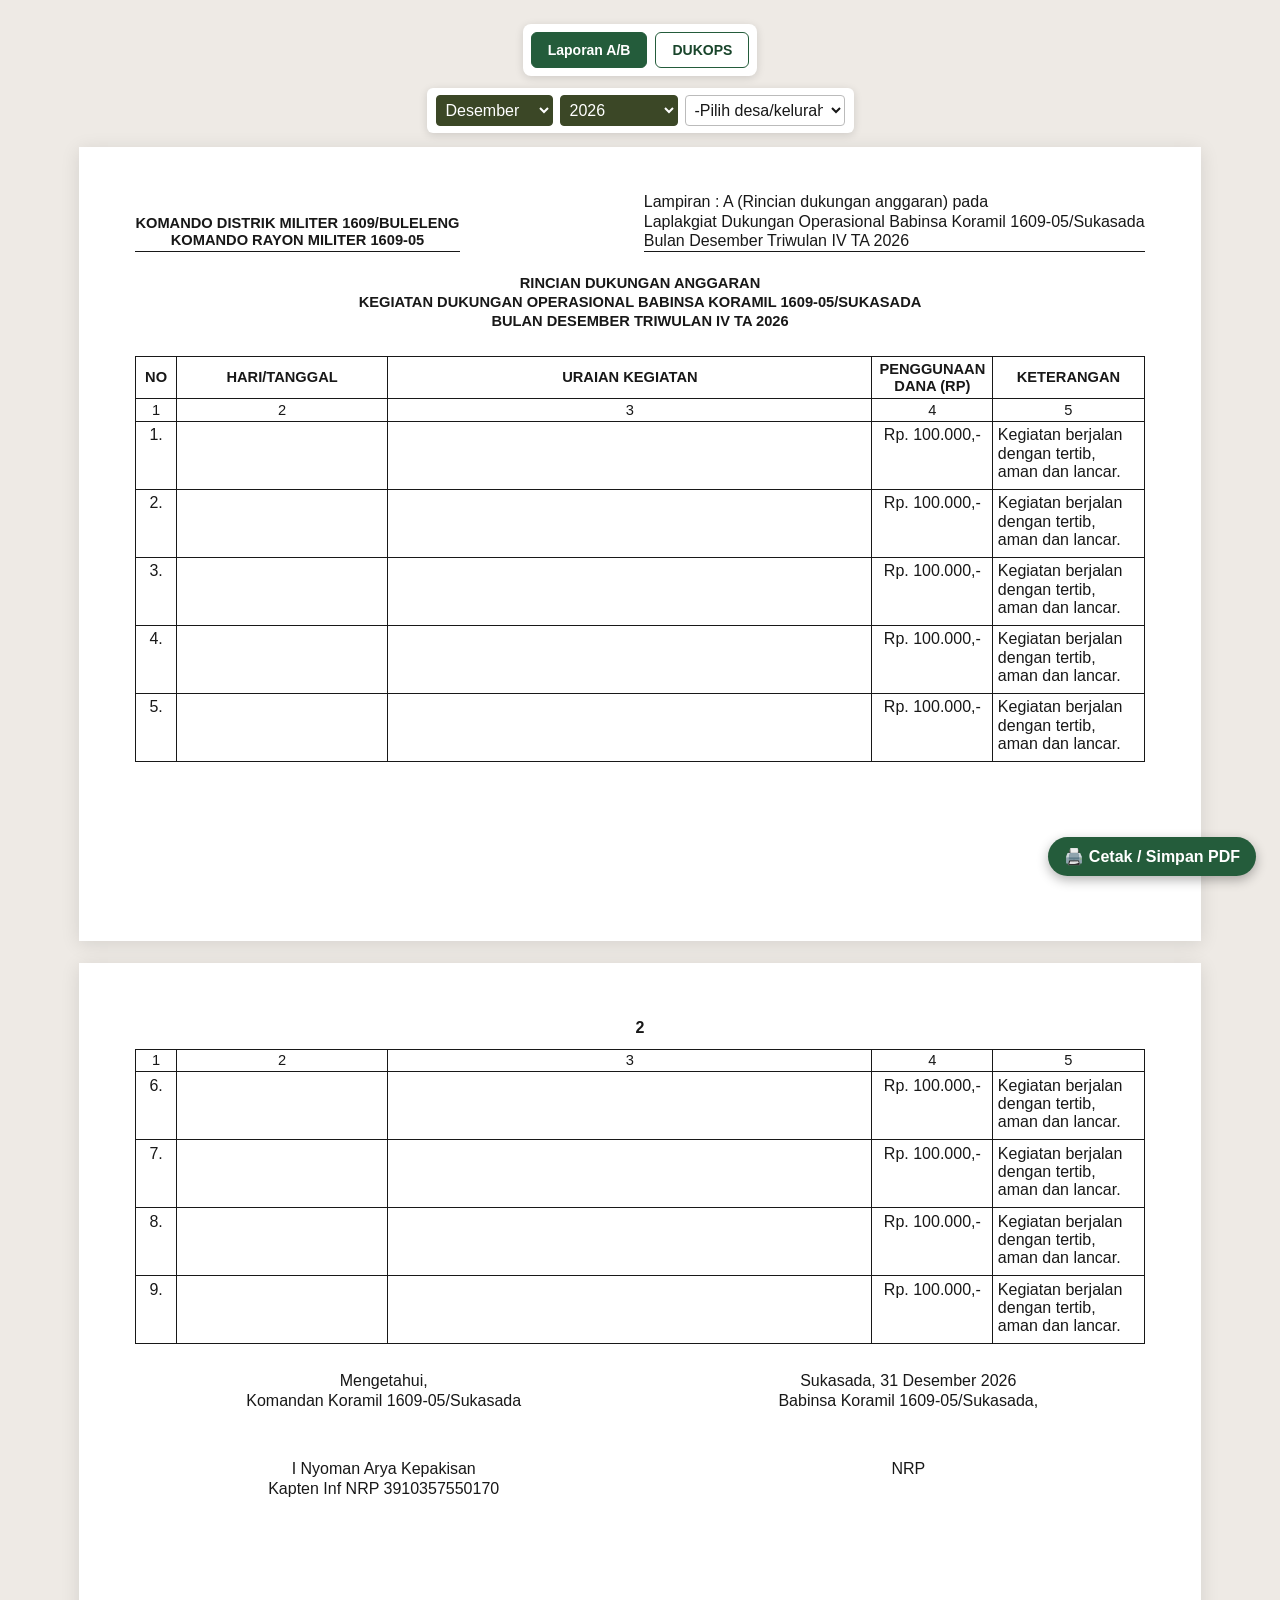
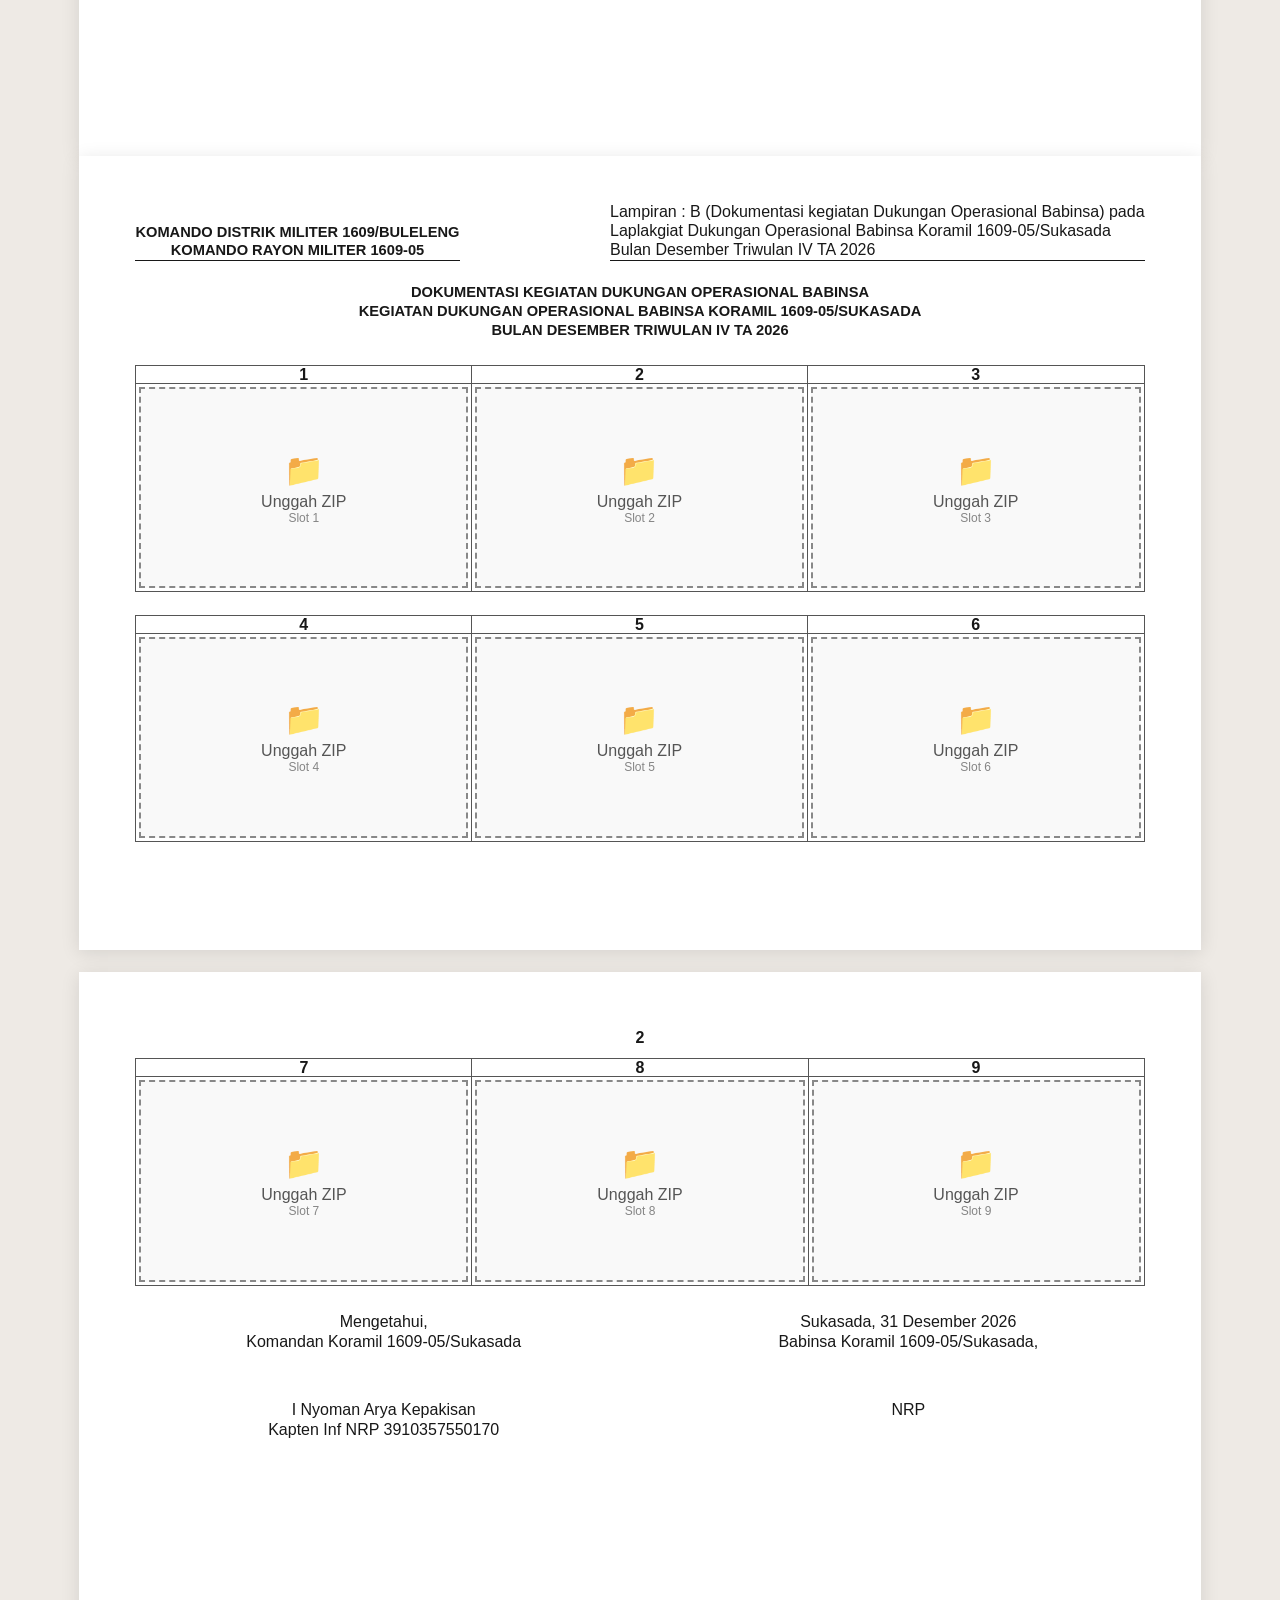
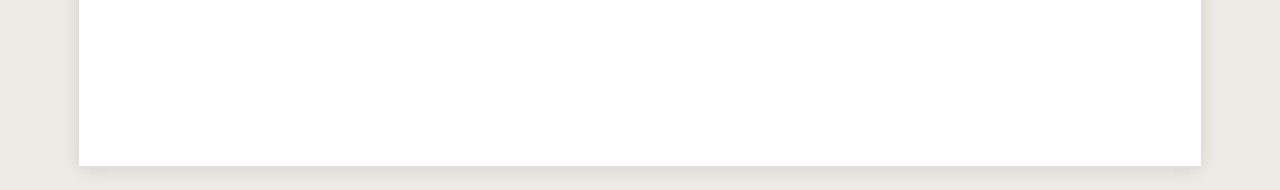
==== commit 3a3b2bfe: "Update index.html" ====
--- a/index.html
+++ b/index.html
@@ -77,6 +77,7 @@
 
   <body>
 
+    <!-- DASBOR ATAS (Hanya Pilihan) -->
     <div class="date-controls" aria-label="Pilih bulan, tahun, dan wilayah laporan secara berurutan">
       <div class="filter-control">
         <select id="report-month" aria-label="Pilih bulan laporan">
@@ -93,31 +94,21 @@
         <select id="report-village" aria-label="Pilih desa atau kelurahan"></select>
       </div>
 
-      <select id="report-type" aria-label="Pilih lampiran">
+      <!-- Tombol disembunyikan (display:none) tapi tetap ada di DOM agar script tidak error -->
+      <select id="report-type" aria-label="Pilih lampiran" style="display:none;">
         <option value="" selected>-Unggah berkas (A / B)</option>
         <option value="budget">Unggah Rincian Dukungan Anggaran (A)</option>
         <option value="photos">Unggah Dokumentasi Foto (B)</option>
       </select>
-      <button id="upload-budget-button" class="print-button" type="button">Unggah TXT Lampiran A</button>
-      <button id="upload-photos-button" class="print-button" type="button">Unggah Foto Lampiran B</button>
-
-      <button id="print-button" class="print-button" type="button">Cetak / Simpan PDF</button>
-      <span id="photo-status" role="status">Foto dimuat otomatis sesuai pilihan laporan</span>
+      <button id="upload-budget-button" type="button" style="display:none;">A</button>
+      <button id="upload-photos-button" type="button" style="display:none;">B</button>
+      <span id="photo-status" role="status" style="display:none;"></span>
     </div>
 
-    <dialog id="photo-source-dialog" class="photo-source-dialog" aria-labelledby="photo-source-title">
-      <form method="dialog">
-        <button class="dialog-close" type="submit" aria-label="Tutup">×</button>
-      </form>
-      <h2 id="photo-source-title">Pilih sumber foto</h2>
-      <p>Pilih folder, satu atau beberapa ZIP, atau beberapa file gambar.</p>
-      <div class="photo-source-options">
-        <button type="button" data-photo-source="folder">Folder proyek (termasuk ZIP)</button>
-        <button type="button" data-photo-source="zip">Satu atau beberapa file ZIP</button>
-        <button type="button" data-photo-source="images">Satu atau beberapa file gambar</button>
-      </div>
-    </dialog>
-
+    <!-- TOMBOL CETAK FLOATING -->
+    <button id="print-button" class="print-button floating-print-btn" type="button">🖨️ Cetak / Simpan PDF</button>
+
+    <!-- DIALOG BANTUAN -->
     <dialog id="selection-warning-dialog" class="photo-source-dialog" aria-labelledby="selection-warning-title">
       <form method="dialog">
         <button class="dialog-close" type="submit" aria-label="Tutup">×</button>
@@ -129,25 +120,12 @@
       </form>
     </dialog>
 
-    <!-- ===== DIALOG KAMERA ===== -->
-    <dialog id="camera-dialog" class="camera-dialog" aria-labelledby="camera-title">
-      <form method="dialog">
-        <button class="dialog-close" type="submit" aria-label="Tutup">×</button>
-      </form>
-      <h2 id="camera-title">Kamera — Slot <span id="camera-slot-label">1</span></h2>
-      <div class="camera-frame">
-        <video id="camera-video" playsinline autoplay muted></video>
-      </div>
-      <div class="camera-actions">
-        <button type="button" id="camera-switch" class="print-button">Ganti Kamera</button>
-        <button type="button" id="camera-capture" class="print-button">Ambil Foto</button>
-      </div>
-    </dialog>
-
-    <input id="local-folder-input" type="file" webkitdirectory directory multiple aria-label="Pilih folder yang berisi foto laporan" hidden />
-    <input id="photo-files-input" type="file" accept="image/*,.zip,application/zip" multiple aria-label="Pilih foto atau arsip ZIP untuk dokumentasi foto" hidden />
-    <input id="budget-text-input" type="file" accept=".txt,text/plain" aria-label="Pilih file TXT berisi tanggal dan uraian kegiatan" hidden />
-
+    <!-- INPUT HIDDEN -->
+    <input id="local-folder-input" type="file" webkitdirectory directory multiple hidden />
+    <input id="photo-files-input" type="file" hidden />
+    <input id="budget-text-input" type="file" hidden />
+
+    <!-- LAMPIRAN A -->
     <main class="document budget-document report-canvas" id="budget-document">
       <section class="page budget-page budget-page-one">
         <header class="budget-header">
@@ -218,6 +196,7 @@
       </section>
     </main>
 
+    <!-- LAMPIRAN B -->
     <main class="document report-canvas" id="photo-document">
       <section class="page page-one">
         <header class="document-header">
@@ -287,19 +266,6 @@
     <script src="zip-reader.js"></script>
     <script src="script.js"></script>
     <script src="photo-json.js"></script>
-    <script>
-      function triggerAttachmentUpload(type) {
-        const selector = document.getElementById("report-type");
-        selector.value = type;
-        selector.dispatchEvent(new Event("change", { bubbles: true }));
-      }
-      document.getElementById("upload-budget-button").addEventListener("click", function () {
-        triggerAttachmentUpload("budget");
-      });
-      document.getElementById("upload-photos-button").addEventListener("click", function () {
-        triggerAttachmentUpload("photos");
-      });
-    </script>
     <script src="pwa.js"></script>
   </body>
 </html>
--- a/styles.css
+++ b/styles.css
@@ -1,3 +1,8 @@
+Baik, ini adalah file styles.css LENGKAP yang sudah mencakup semuanya: font Arial dari folder fonts/, aturan ukuran huruf (12pt kecil, 11pt kapital), tampilan tombol melayang (floating), kotak upload ZIP di dalam slot foto, dan pengaturan posisi caption foto di kanan bawah tanpa background.
+
+Silakan timpa seluruh isi file styles.css Anda dengan kode di bawah ini:
+
+```css
 /* ============ FONT FACE — LOAD ARIAL DARI FOLDER fonts/ ============ */
 @font-face {
   font-family: 'ArialLocal';
@@ -49,7 +54,7 @@
   font-family: var(--font-utama);
 }
 
-/* ============ TOOLBAR — Arial 12pt ============ */
+/* ============ TOMBOL & DASBOR ATAS ============ */
 .print-button,
 .upload-button {
   position: relative;
@@ -92,6 +97,7 @@
   outline-offset: 2px;
 }
 
+/* Dasbor (Hanya Bulan, Tahun, Desa) */
 .date-controls {
   position: relative;
   z-index: 10;
@@ -121,11 +127,6 @@
   font-size: 12pt;
 }
 
-.date-controls #report-type {
-  width: 340px;
-  max-width: 100%;
-}
-
 .date-controls select.has-selection {
   border-color: #3b4726;
   background: #3b4726;
@@ -148,21 +149,87 @@
   gap: 4px;
 }
 
-.folder-picker {
-  position: relative;
-  flex: 0 0 auto;
-  padding: 6px 8px;
-  border: 0;
-  border-radius: 4px;
+/* ============ TOMBOL CETAK FLOATING ============ */
+.floating-print-btn {
+  position: fixed;
+  right: 24px;
+  bottom: 24px;
+  z-index: 9999;
+  padding: 10px 16px;
+  border-radius: 30px;
   background: #245c3b;
   color: #fff;
+  box-shadow: 0 4px 12px rgba(0,0,0,0.3);
+  border: none;
   cursor: pointer;
   font-family: var(--font-utama);
   font-size: 12pt;
   font-weight: 700;
-}
-
-/* ============ DIALOG — Arial ============ */
+  transition: background 0.2s, transform 0.1s;
+}
+.floating-print-btn:hover,
+.floating-print-btn:focus-visible {
+  background: #19452b;
+  outline: none;
+  transform: scale(1.02);
+}
+
+/* ============ SLOT INPUT ZIP (DI DALAM LAMPIRAN B) ============ */
+.slot-zip-input {
+  display: none;
+}
+.slot-zip-label {
+  position: absolute;
+  z-index: 3;
+  inset: 3px;
+  display: flex;
+  flex-direction: column;
+  align-items: center;
+  justify-content: center;
+  border: 2px dashed #888;
+  background: #f9f9f9;
+  color: #555;
+  cursor: pointer;
+  font-family: var(--font-utama);
+  font-size: 12pt;
+  text-align: center;
+  padding: 8px;
+  transition: background 0.15s, border-color 0.15s;
+}
+.slot-zip-label:hover,
+.slot-zip-label:focus-within {
+  background: #eef4ef;
+  border-color: #245c3b;
+  color: #19452b;
+}
+.slot-zip-label .slot-zip-icon {
+  font-size: 24pt;
+  margin-bottom: 4px;
+}
+.photo-slot.has-image .slot-zip-label {
+  display: none;
+}
+.slot-zip-change {
+  position: absolute;
+  z-index: 3;
+  top: 6px;
+  right: 6px;
+  padding: 3px 6px;
+  border-radius: 3px;
+  background: #18231ddd;
+  color: #fff;
+  cursor: pointer;
+  font-family: var(--font-utama);
+  font-size: 12pt;
+  opacity: 0;
+  transition: opacity 0.15s ease;
+}
+.photo-slot.has-image:hover .slot-zip-change,
+.photo-slot.has-image:focus-within .slot-zip-change {
+  opacity: 1;
+}
+
+/* ============ DIALOG ============ */
 .photo-source-dialog {
   width: min(440px, calc(100vw - 32px));
   padding: 22px;
@@ -172,18 +239,15 @@
   box-shadow: 0 12px 40px #0005;
   font-family: var(--font-utama);
 }
-
 .photo-source-dialog::backdrop {
   background: #0007;
 }
-
 .photo-source-dialog h2 {
   margin: 0 32px 8px 0;
   font-family: var(--font-utama);
   font-size: 12pt;
   font-weight: 700;
 }
-
 .photo-source-dialog p {
   margin: 0 0 16px;
   color: #444;
@@ -191,11 +255,9 @@
   font-size: 12pt;
   line-height: 1.4;
 }
-
 .photo-source-dialog form {
   margin: 0;
 }
-
 .dialog-close {
   position: absolute;
   top: 8px;
@@ -208,12 +270,10 @@
   font-family: var(--font-utama);
   font-size: 12pt;
 }
-
 .photo-source-options {
   display: grid;
   gap: 8px;
 }
-
 .photo-source-options button {
   padding: 10px 12px;
   border: 1px solid #245c3b;
@@ -226,19 +286,11 @@
   font-weight: 700;
   text-align: left;
 }
-
 .photo-source-options button:hover,
 .photo-source-options button:focus-visible {
   background: #edf4ef;
   outline: 2px solid #245c3b;
 }
-
-.photo-source-options button[aria-pressed="true"] {
-  border-color: #3b4726;
-  background: #3b4726;
-  color: #fff;
-}
-
 .warning-confirm {
   display: block;
   min-width: 100px;
@@ -253,18 +305,23 @@
   font-size: 12pt;
   font-weight: 700;
 }
+.warning-confirm:hover,
+.warning-confirm:focus-visible {
+  background: #19452b;
+  outline: 2px solid #d8e5dc;
+  outline-offset: 1px;
+}
 
 #photo-status {
   display: none;
 }
 
-/* ============ DOKUMEN ============ */
+/* ============ DOKUMEN & HALAMAN ============ */
 .document {
   width: 297mm;
   margin: 0 auto;
   font-family: var(--font-utama);
 }
-
 .page {
   position: relative;
   width: 297mm;
@@ -274,14 +331,13 @@
   background: #fff;
   box-shadow: 0 3px 18px #0000001c;
   font-family: var(--font-utama);
-  font-size: 12pt;        /* lowercase → 12pt */
-}
-
+  font-size: 12pt;
+}
 .page + .page {
   margin-top: 22px;
 }
 
-/* Unit heading — KAPITAL → 11pt */
+/* Header & Judul (KAPITAL = 11pt) */
 .document-header,
 .budget-header {
   display: grid;
@@ -293,7 +349,6 @@
   font-size: 12pt;
   line-height: 1.2;
 }
-
 .unit-heading {
   display: flex;
   width: fit-content;
@@ -304,11 +359,9 @@
   padding-bottom: 1px;
   border-bottom: 1px solid #181818;
   font-family: var(--font-utama);
-  font-size: 11pt;        /* KAPITAL → 11pt */
-  text-align: center;
-}
-
-/* Attachment — campuran → 12pt (sebelumnya 10pt) */
+  font-size: 11pt;
+  text-align: center;
+}
 .attachment,
 .budget-attachment {
   display: flex;
@@ -321,137 +374,116 @@
   padding-bottom: 1px;
   border-bottom: 1px solid #181818;
   font-family: var(--font-utama);
-  font-size: 12pt;        /* campuran → 12pt */
+  font-size: 12pt;
   text-align: left;
 }
-
-/* Judul laporan — KAPITAL → 11pt */
 .report-title,
 .budget-title {
   margin: 22px 0 25px;
   text-align: center;
   font-family: var(--font-utama);
-  font-size: 11pt;        /* KAPITAL → 11pt */
+  font-size: 11pt;
   line-height: 1.3;
   font-weight: 700;
 }
 
-/* Tabel */
+/* ============ TABEL LAMPIRAN A ============ */
 .budget-table {
   width: 100%;
   border-collapse: collapse;
   table-layout: fixed;
   font-family: var(--font-utama);
-  font-size: 12pt;        /* campuran → 12pt */
+  font-size: 12pt;
   line-height: 1.15;
 }
-
 .budget-table col:nth-child(1) { width: 4%; }
 .budget-table col:nth-child(2) { width: 21%; }
 .budget-table col:nth-child(3) { width: 48%; }
 .budget-table col:nth-child(4) { width: 12%; }
 .budget-table col:nth-child(5) { width: 15%; }
-
 .budget-table th,
 .budget-table td {
   border: 1px solid #181818;
   padding: 1.2mm;
 }
-
 .budget-table th {
   font-family: var(--font-utama);
-  font-size: 11pt;        /* KAPITAL → 11pt */
+  font-size: 11pt;
   font-weight: 700;
   text-align: center;
   vertical-align: middle;
 }
-
 .budget-table thead th {
   padding: 1mm;
 }
-
 .budget-table .budget-column-numbers th {
   padding: 0.6mm;
   font-size: 11pt;
   font-weight: 400;
 }
-
 .budget-table tbody tr {
   height: 18mm;
 }
-
 .budget-table tbody td {
   vertical-align: top;
   overflow-wrap: anywhere;
   font-family: var(--font-utama);
   font-size: 12pt;
 }
-
 .budget-table tbody td:nth-child(3) {
   text-align: justify;
   text-justify: inter-word;
 }
-
 .budget-table tbody td:first-child,
 .budget-table tbody td:nth-child(4) {
   text-align: center;
 }
-
 .budget-table td[contenteditable="true"]:focus {
   outline: 2px solid #245c3b;
   outline-offset: -2px;
 }
-
 .budget-page-two .budget-table {
   margin-top: 3mm;
 }
-
 .budget-signatures {
   margin-top: 7mm;
 }
 
-/* ============ GRID FOTO ============ */
+/* ============ GRID FOTO LAMPIRAN B ============ */
 .photo-grid {
   display: grid;
   grid-template-columns: repeat(3, minmax(0, 1fr));
   gap: 3mm;
 }
-
 .first-grid {
   display: flex;
   flex-direction: column;
   gap: 6mm;
 }
-
 .photo-row {
   display: grid;
   grid-template-columns: repeat(3, minmax(0, 1fr));
   height: 60mm;
   border: 1px solid #555;
 }
-
 .first-grid .photo-card {
   display: flex;
   flex-direction: column;
   border: 0;
   border-right: 1px solid #555;
 }
-
 .first-grid .photo-card:last-child {
   border-right: 0;
 }
-
 .first-grid .photo-number {
   flex: 0 0 18px;
   border-bottom-color: #555;
 }
-
 .photo-card {
   min-width: 0;
   border: 1px solid #555;
   padding: 0;
 }
-
 .photo-number {
   height: 18px;
   margin: 0;
@@ -462,7 +494,6 @@
   font-weight: 700;
   line-height: 18px;
 }
-
 .photo-slot {
   position: relative;
   height: calc(100% - 18px);
@@ -471,12 +502,10 @@
   border: 0;
   background: #fff;
 }
-
 .first-grid .photo-slot {
   height: auto;
   flex: 1;
 }
-
 .second-grid {
   grid-template-rows: 60mm;
   width: 100%;
@@ -485,17 +514,14 @@
   border-top: 1px solid #555;
   border-left: 1px solid #555;
 }
-
 .second-grid .photo-card {
   border: 0;
   border-right: 1px solid #555;
   border-bottom: 1px solid #555;
 }
-
 .second-grid .photo-slot {
   height: calc(100% - 18px);
 }
-
 .page-number {
   margin-top: 3mm;
   text-align: center;
@@ -516,29 +542,24 @@
   font-size: 12pt;
   line-height: 1.25;
 }
-
 .signature-block {
   display: flex;
   flex-direction: column;
   align-items: center;
 }
-
 .left-signature,
 .right-signature {
   position: relative;
   min-height: 145px;
 }
-
 .right-signature {
   width: calc(100% - 24px);
   margin-left: 24px;
 }
-
 .left-signature {
   --stamp-left: 52px;
   --stamp-size: 145px;
 }
-
 .signature-block.left-signature > p,
 .signature-block.right-signature > p,
 .signature-block.left-signature > strong,
@@ -550,7 +571,6 @@
   width: 100%;
   text-align: center;
 }
-
 .signature-block.left-signature > .signature-space,
 .signature-block.right-signature > .signature-space {
   position: absolute;
@@ -560,17 +580,14 @@
   width: 100%;
   height: 145px;
 }
-
 .signature-block.left-signature > strong,
 .signature-block.right-signature > strong {
   margin-top: 48px;
 }
-
 .signature-block p {
   min-height: 27px;
   margin: 0;
 }
-
 .signature-space {
   position: relative;
   display: flex;
@@ -579,7 +596,6 @@
   align-items: center;
   justify-content: center;
 }
-
 .asset-placeholder {
   position: absolute;
   top: 0;
@@ -590,7 +606,6 @@
   font-size: 12pt;
   line-height: 1.15;
 }
-
 .signature-placeholder {
   top: auto;
   right: 0;
@@ -599,14 +614,12 @@
   max-width: none;
   text-align: center;
 }
-
 .signature-image,
 .stamp-image {
   position: absolute;
   z-index: 2;
   object-fit: contain;
 }
-
 .signature-image {
   top: calc(50% - 4px);
   left: 50%;
@@ -614,13 +627,11 @@
   height: 48px;
   transform: translate(-50%, -50%);
 }
-
 .right-signature .signature-image {
   top: 58px;
   width: min(300px, 88%);
   height: 78px;
 }
-
 .commander-signature-image {
   left: calc(var(--stamp-left) + var(--stamp-size) - 18.7%);
   top: calc(50% - 9px);
@@ -629,7 +640,6 @@
   height: 58px;
   transform: translateY(-50%);
 }
-
 .stamp-image {
   left: var(--stamp-left);
   top: 50%;
@@ -637,35 +647,19 @@
   height: var(--stamp-size);
   transform: translateY(-50%);
 }
-
 img[hidden] {
   display: none;
 }
-
 .signature-space.has-stamp-image > .asset-placeholder:not(.signature-placeholder),
 .signature-space.has-signature-image > .signature-placeholder {
   display: none;
 }
-
 .signature-block strong {
   margin-top: 1px;
   font-weight: 400;
 }
 
-/* ============ RESPONSIVE ============ */
-@media (max-width: 800px) {
-  .date-controls {
-    width: 100%;
-    justify-content: center;
-    gap: 5px;
-  }
-
-  body {
-    padding: 10px;
-  }
-}
-
-/* ============ PREVIEW FOTO ============ */
+/* ============ PREVIEW FOTO & CAPTION ============ */
 .photo-preview {
   position: absolute;
   z-index: 0;
@@ -674,11 +668,9 @@
   height: calc(100% - 6px);
   object-fit: fill;
 }
-
 .photo-preview[hidden] {
   display: none;
 }
-
 .image-input {
   position: absolute;
   width: 1px;
@@ -688,7 +680,6 @@
   white-space: nowrap;
   clip-path: inset(50%);
 }
-
 .image-picker {
   position: absolute;
   z-index: 2;
@@ -706,126 +697,7 @@
   text-align: center;
 }
 
-.photo-slot.has-image .image-picker {
-  opacity: 0;
-  transition: opacity 0.15s ease;
-}
-
-.photo-slot.has-image:hover .image-picker,
-.photo-slot.has-image:focus-within .image-picker {
-  opacity: 1;
-}
-
-.image-picker:hover,
-.image-picker:focus-visible {
-  background: #111;
-  outline: 2px solid #fff;
-}
-
-/* ============ CETAK ============ */
-@media print {
-  .print-button,
-  .upload-button,
-  .date-controls,
-  .photo-source-dialog,
-  .image-picker {
-    display: none !important;
-  }
-
-  html,
-  body {
-    width: auto;
-    margin: 0;
-    padding: 0;
-    background: #fff;
-    -webkit-print-color-adjust: exact;
-    print-color-adjust: exact;
-  }
-
-  .document {
-    width: 267mm;
-    margin: 0;
-    zoom: 1 !important;
-  }
-
-  body.printing-both .report-canvas {
-    display: block !important;
-  }
-
-  body.printing-both .report-canvas + .report-canvas {
-    break-before: page;
-    page-break-before: always;
-  }
-
-  .page {
-    width: 267mm;
-    height: 186mm;
-    margin: 0;
-    padding: 0;
-    box-shadow: none;
-    break-after: page;
-    page-break-after: always;
-  }
-
-  .page:last-child {
-    break-after: auto;
-    page-break-after: auto;
-  }
-
-  .page + .page {
-    margin-top: 0;
-  }
-
-  /* DEFAULT: semua teks 12pt */
-  .document,
-  .document * {
-    font-family: var(--font-utama) !important;
-    font-size: 12pt !important;
-  }
-
-  /* KAPITAL → 11pt */
-  .document .unit-heading,
-  .document .report-title,
-  .document .budget-title,
-  .document .budget-table th {
-    font-family: var(--font-utama) !important;
-    font-size: 11pt !important;
-  }
-
-  /* (Attachment ikut default 12pt — TIDAK ADA override 10pt lagi) */
-
-  .budget-page-one .budget-header {
-    min-height: 0;
-  }
-
-  .budget-page-one .budget-title {
-    margin: 8px 0 10px;
-    line-height: 1.15;
-  }
-
-  .budget-page-one .budget-table,
-  .budget-page-one .budget-table tr {
-    break-inside: avoid;
-    page-break-inside: avoid;
-  }
-
-  .budget-page-one .budget-table tbody tr {
-    height: 14mm;
-  }
-
-  .budget-table td[contenteditable="true"]:focus {
-    outline: none;
-  }
-
-  .asset-placeholder {
-    font-size: 12pt;
-  }
-}
-
-/* =====================================================================
- * OVERLAY CAPTION FOTO — KANAN BAWAH, RATA KANAN, TANPA BACKGROUND
- * Arial 12pt, selalu terlihat di atas gambar apapun (outline hitam)
- * ===================================================================== */
+/* ============ OVERLAY CAPTION FOTO (KANAN BAWAH) ============ */
 .photo-caption {
   position: absolute;
   z-index: 1;
@@ -846,8 +718,6 @@
   color: #fff;
   text-align: right;
 }
-
-/* Outline hitam di setiap span agar selalu terbaca di background apapun */
 .photo-caption span {
   color: #fff;
   -webkit-text-stroke: 0.4px #000;
@@ -863,34 +733,126 @@
      1px  1px 0 #000,
      0 0 4px rgba(0, 0, 0, 0.85);
 }
-
 .photo-caption .cap-babinsa {
   font-family: var(--font-utama);
   font-size: 12pt;
   font-weight: 700;
 }
-
 .photo-caption .cap-koordinat {
   font-family: var(--font-utama);
   font-size: 12pt;
   font-weight: 400;
   white-space: nowrap;
 }
-
 .photo-caption .cap-waktu {
   font-family: var(--font-utama);
   font-size: 12pt;
   font-weight: 400;
 }
 
-/* Caption ikut tercetak — tanpa background */
+/* ============ RESPONSIVE ============ */
+@media (max-width: 800px) {
+  .date-controls {
+    width: 100%;
+    justify-content: center;
+    gap: 5px;
+  }
+  body {
+    padding: 10px;
+  }
+}
+
+/* ============ PRINT ============ */
 @media print {
+  .print-button,
+  .upload-button,
+  .date-controls,
+  .photo-source-dialog,
+  .image-picker,
+  .floating-print-btn,
+  .slot-zip-label,
+  .slot-zip-change {
+    display: none !important;
+  }
+
+  html,
+  body {
+    width: auto;
+    margin: 0;
+    padding: 0;
+    background: #fff;
+    -webkit-print-color-adjust: exact;
+    print-color-adjust: exact;
+  }
+  .document {
+    width: 267mm;
+    margin: 0;
+    zoom: 1 !important;
+  }
+  body.printing-both .report-canvas {
+    display: block !important;
+  }
+  body.printing-both .report-canvas + .report-canvas {
+    break-before: page;
+    page-break-before: always;
+  }
+  .page {
+    width: 267mm;
+    height: 186mm;
+    margin: 0;
+    padding: 0;
+    box-shadow: none;
+    break-after: page;
+    page-break-after: always;
+  }
+  .page:last-child {
+    break-after: auto;
+    page-break-after: auto;
+  }
+  .page + .page {
+    margin-top: 0;
+  }
+
+  .document,
+  .document * {
+    font-family: var(--font-utama) !important;
+    font-size: 12pt !important;
+  }
+  .document .unit-heading,
+  .document .report-title,
+  .document .budget-title,
+  .document .budget-table th {
+    font-family: var(--font-utama) !important;
+    font-size: 11pt !important;
+  }
+
+  .budget-page-one .budget-header {
+    min-height: 0;
+  }
+  .budget-page-one .budget-title {
+    margin: 8px 0 10px;
+    line-height: 1.15;
+  }
+  .budget-page-one .budget-table,
+  .budget-page-one .budget-table tr {
+    break-inside: avoid;
+    page-break-inside: avoid;
+  }
+  .budget-page-one .budget-table tbody tr {
+    height: 14mm;
+  }
+  .budget-table td[contenteditable="true"]:focus {
+    outline: none;
+  }
+  .asset-placeholder {
+    font-size: 12pt;
+  }
+
   #photo-document .photo-caption {
     display: flex !important;
     background: transparent !important;
     font-size: 12pt !important;
   }
-
   #photo-document .photo-caption .cap-babinsa,
   #photo-document .photo-caption .cap-koordinat,
   #photo-document .photo-caption .cap-waktu {
@@ -898,4 +860,5 @@
     font-size: 12pt !important;
     color: #fff !important;
   }
-}+}
+```
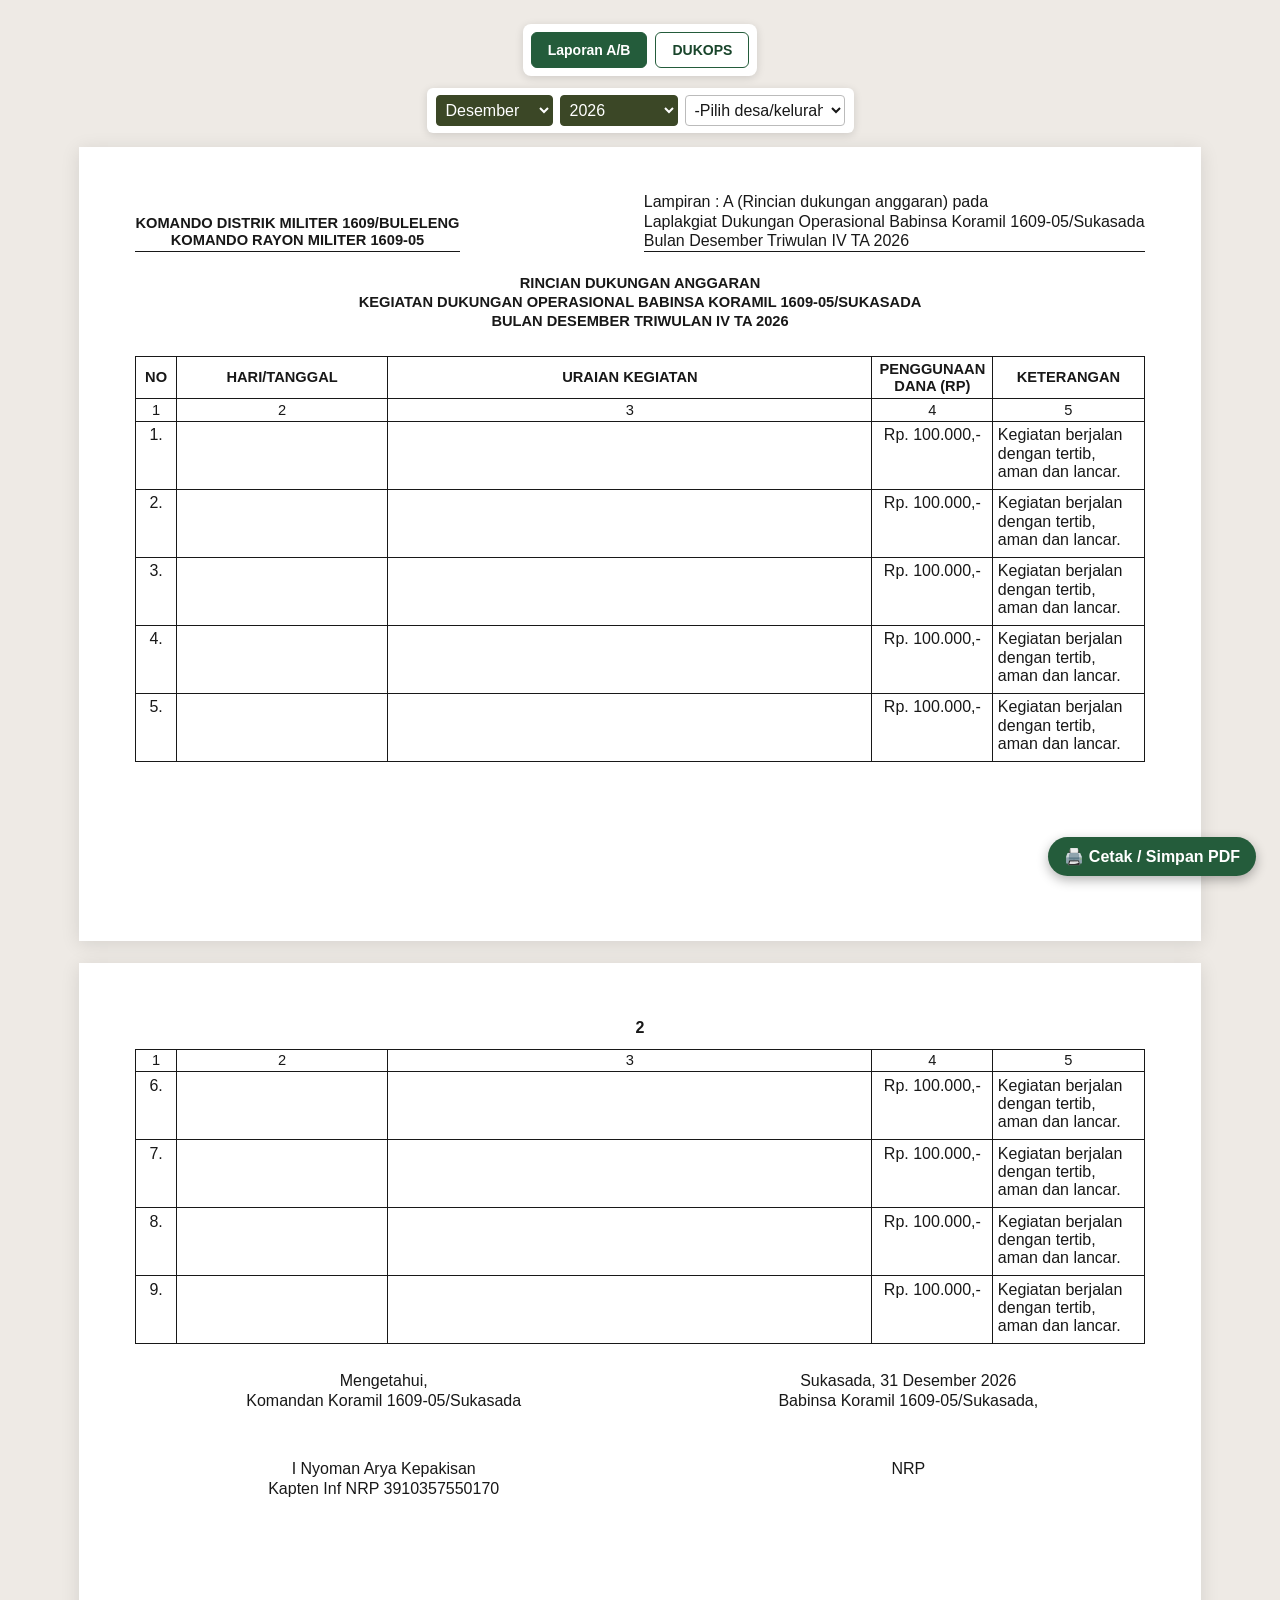
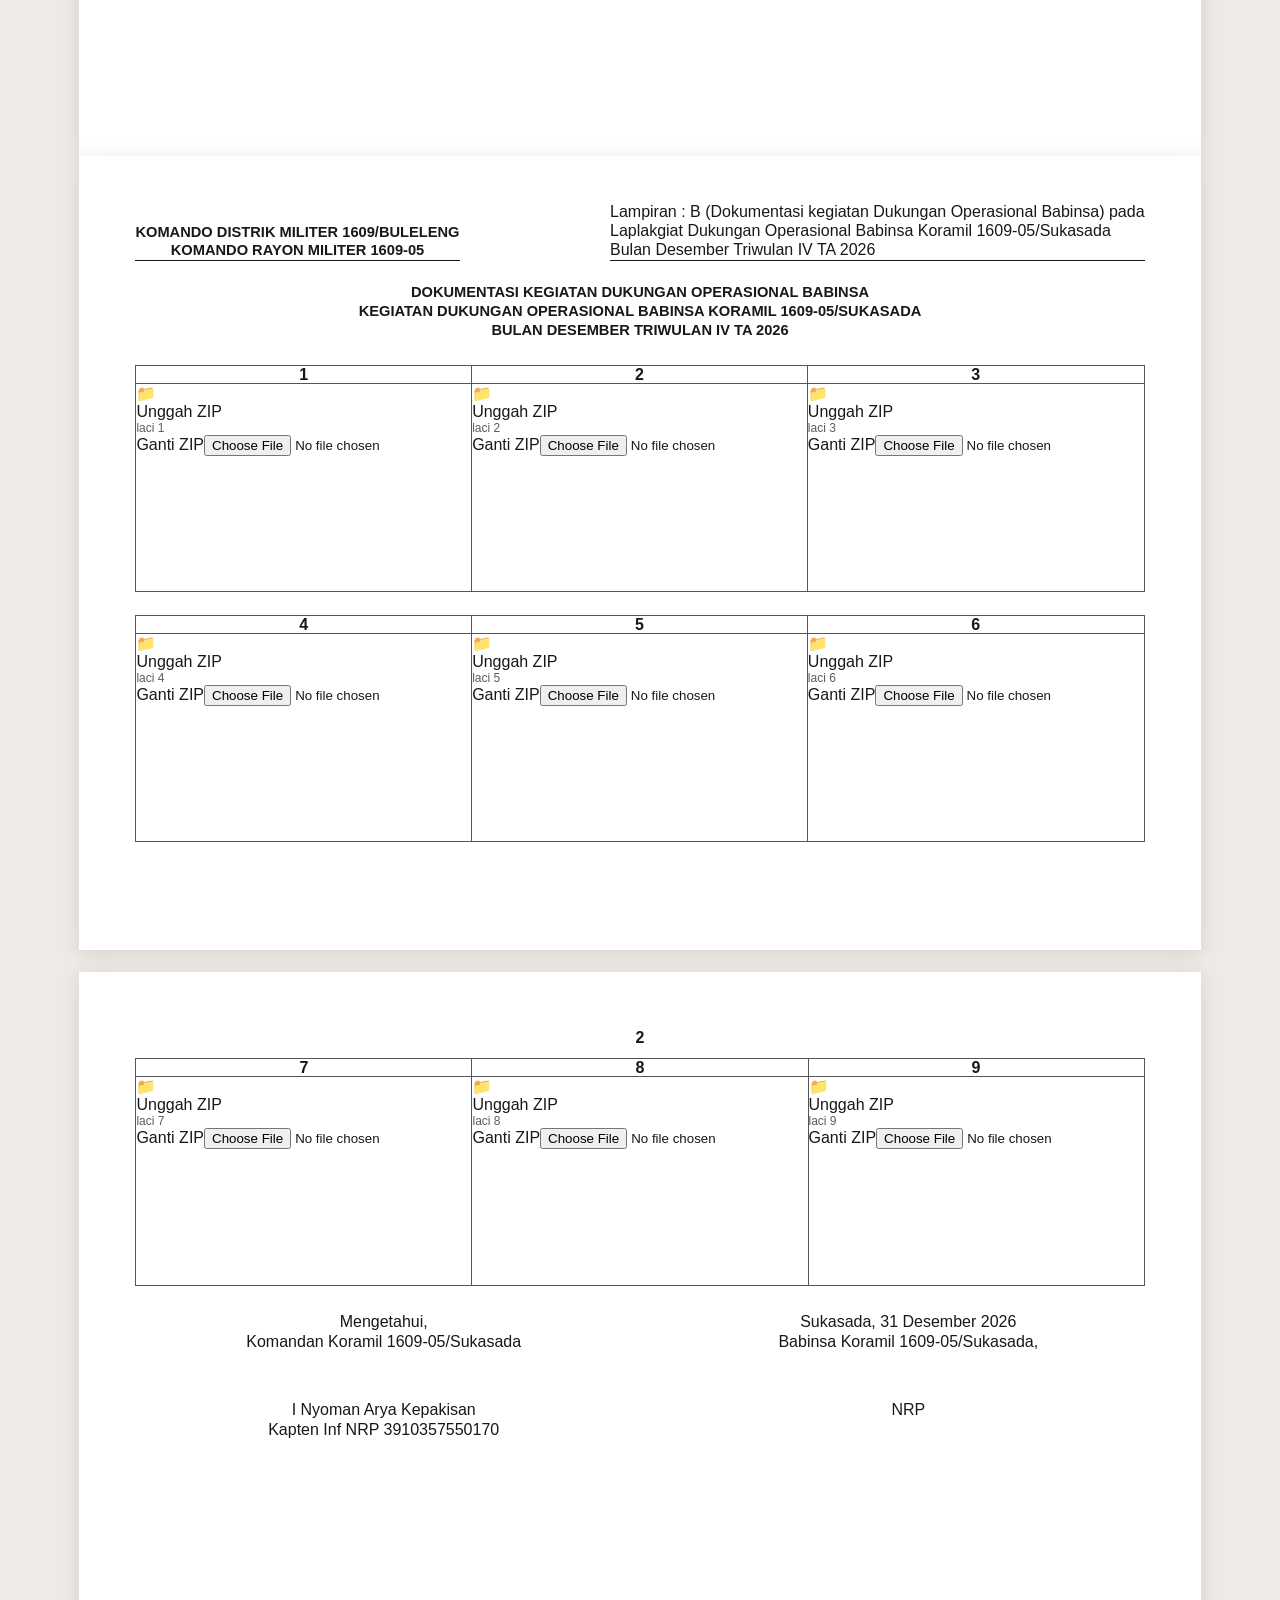
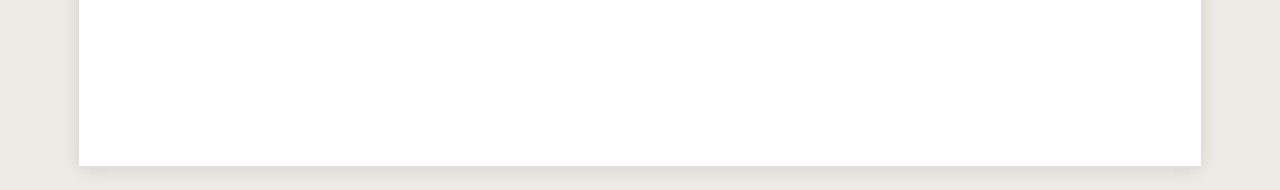
==== commit 2ca4ee83: "Update index.html" ====
--- a/index.html
+++ b/index.html
@@ -219,14 +219,14 @@
 
         <div class="photo-grid first-grid" aria-label="Dokumentasi kegiatan 1 sampai 6">
           <div class="photo-row">
-            <article class="photo-card"><div class="photo-number">1</div><div class="photo-slot"></div></article>
-            <article class="photo-card"><div class="photo-number">2</div><div class="photo-slot"></div></article>
-            <article class="photo-card"><div class="photo-number">3</div><div class="photo-slot"></div></article>
+            <article class="photo-card"><div class="photo-number">1</div><div class="photo-laci"></div></article>
+            <article class="photo-card"><div class="photo-number">2</div><div class="photo-laci"></div></article>
+            <article class="photo-card"><div class="photo-number">3</div><div class="photo-laci"></div></article>
           </div>
           <div class="photo-row">
-            <article class="photo-card"><div class="photo-number">4</div><div class="photo-slot"></div></article>
-            <article class="photo-card"><div class="photo-number">5</div><div class="photo-slot"></div></article>
-            <article class="photo-card"><div class="photo-number">6</div><div class="photo-slot"></div></article>
+            <article class="photo-card"><div class="photo-number">4</div><div class="photo-laci"></div></article>
+            <article class="photo-card"><div class="photo-number">5</div><div class="photo-laci"></div></article>
+            <article class="photo-card"><div class="photo-number">6</div><div class="photo-laci"></div></article>
           </div>
         </div>
       </section>
@@ -234,9 +234,9 @@
       <section class="page page-two">
         <div class="page-number">2</div>
         <div class="photo-grid second-grid" aria-label="Dokumentasi kegiatan 7 sampai 9">
-          <article class="photo-card"><div class="photo-number">7</div><div class="photo-slot"></div></article>
-          <article class="photo-card"><div class="photo-number">8</div><div class="photo-slot"></div></article>
-          <article class="photo-card"><div class="photo-number">9</div><div class="photo-slot"></div></article>
+          <article class="photo-card"><div class="photo-number">7</div><div class="photo-laci"></div></article>
+          <article class="photo-card"><div class="photo-number">8</div><div class="photo-laci"></div></article>
+          <article class="photo-card"><div class="photo-number">9</div><div class="photo-laci"></div></article>
         </div>
 
         <footer class="signatures">
@@ -268,4 +268,4 @@
     <script src="photo-json.js"></script>
     <script src="pwa.js"></script>
   </body>
-</html>+</html>
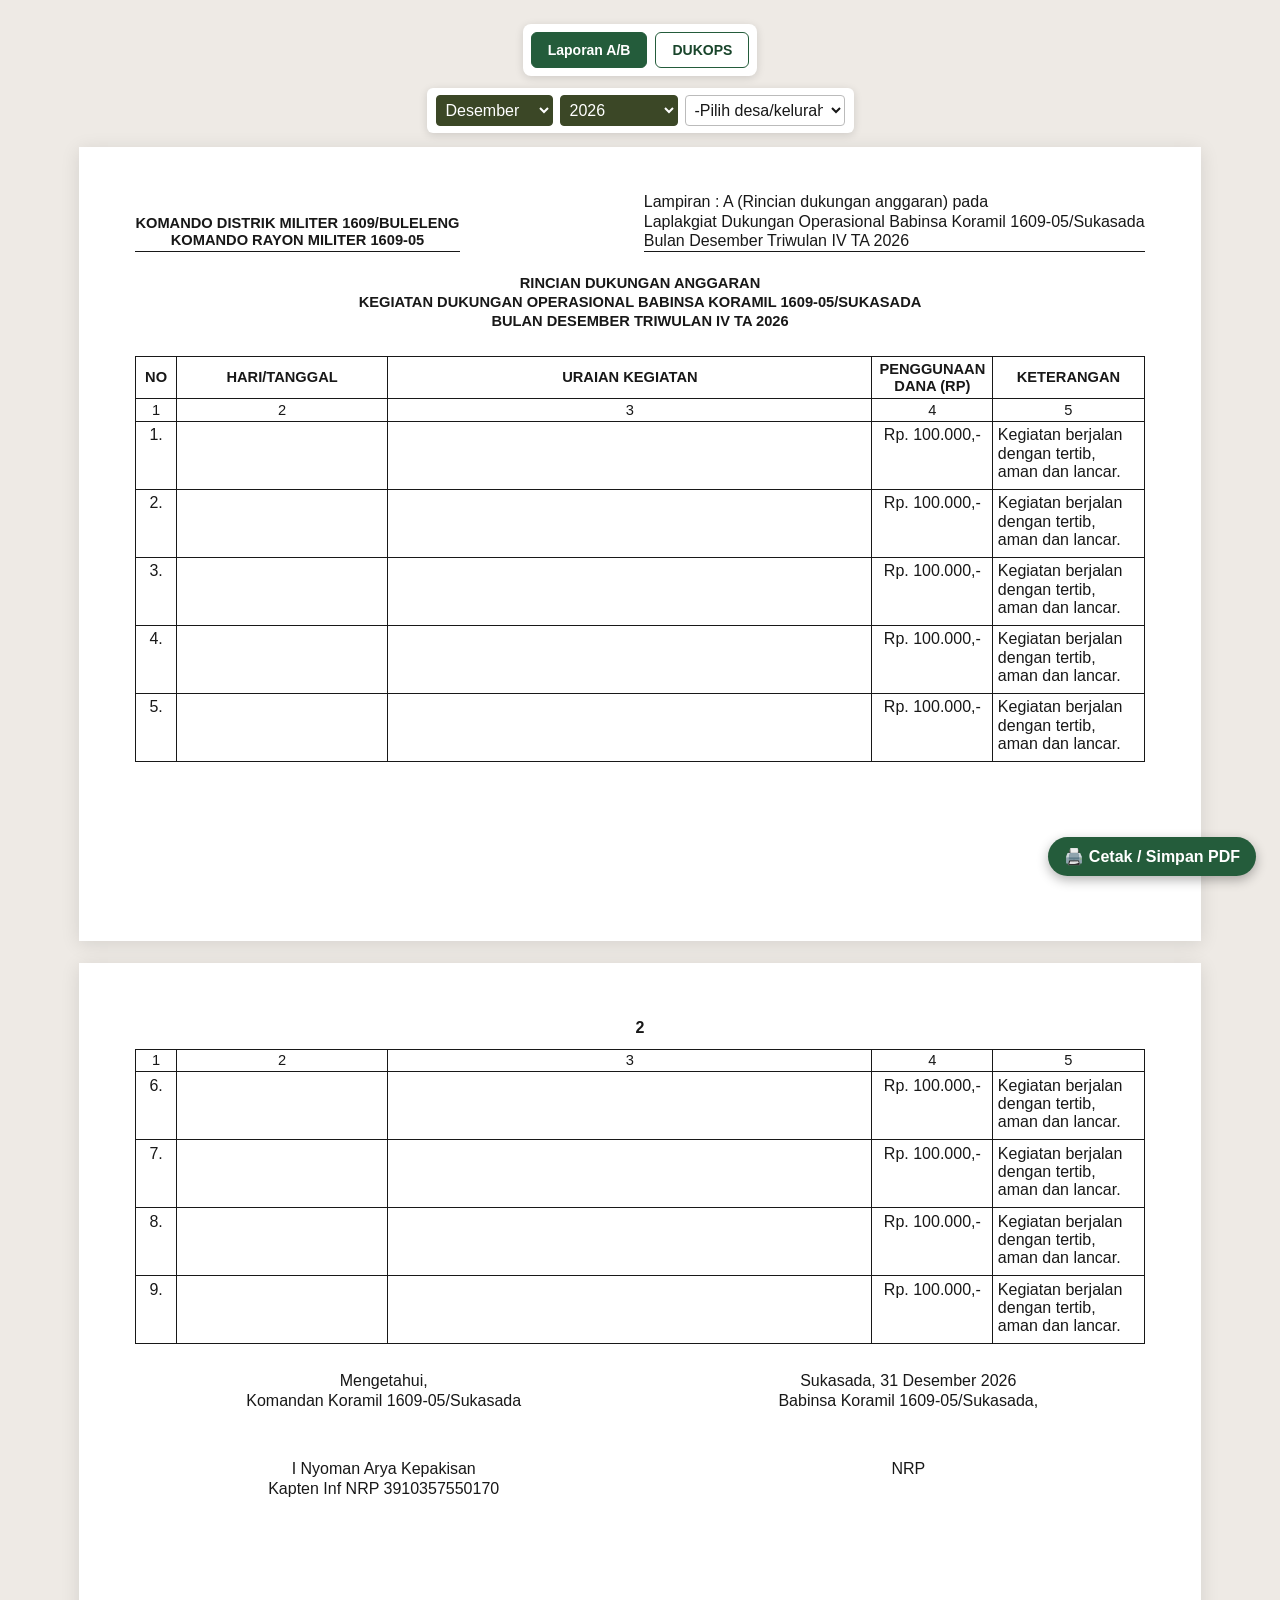
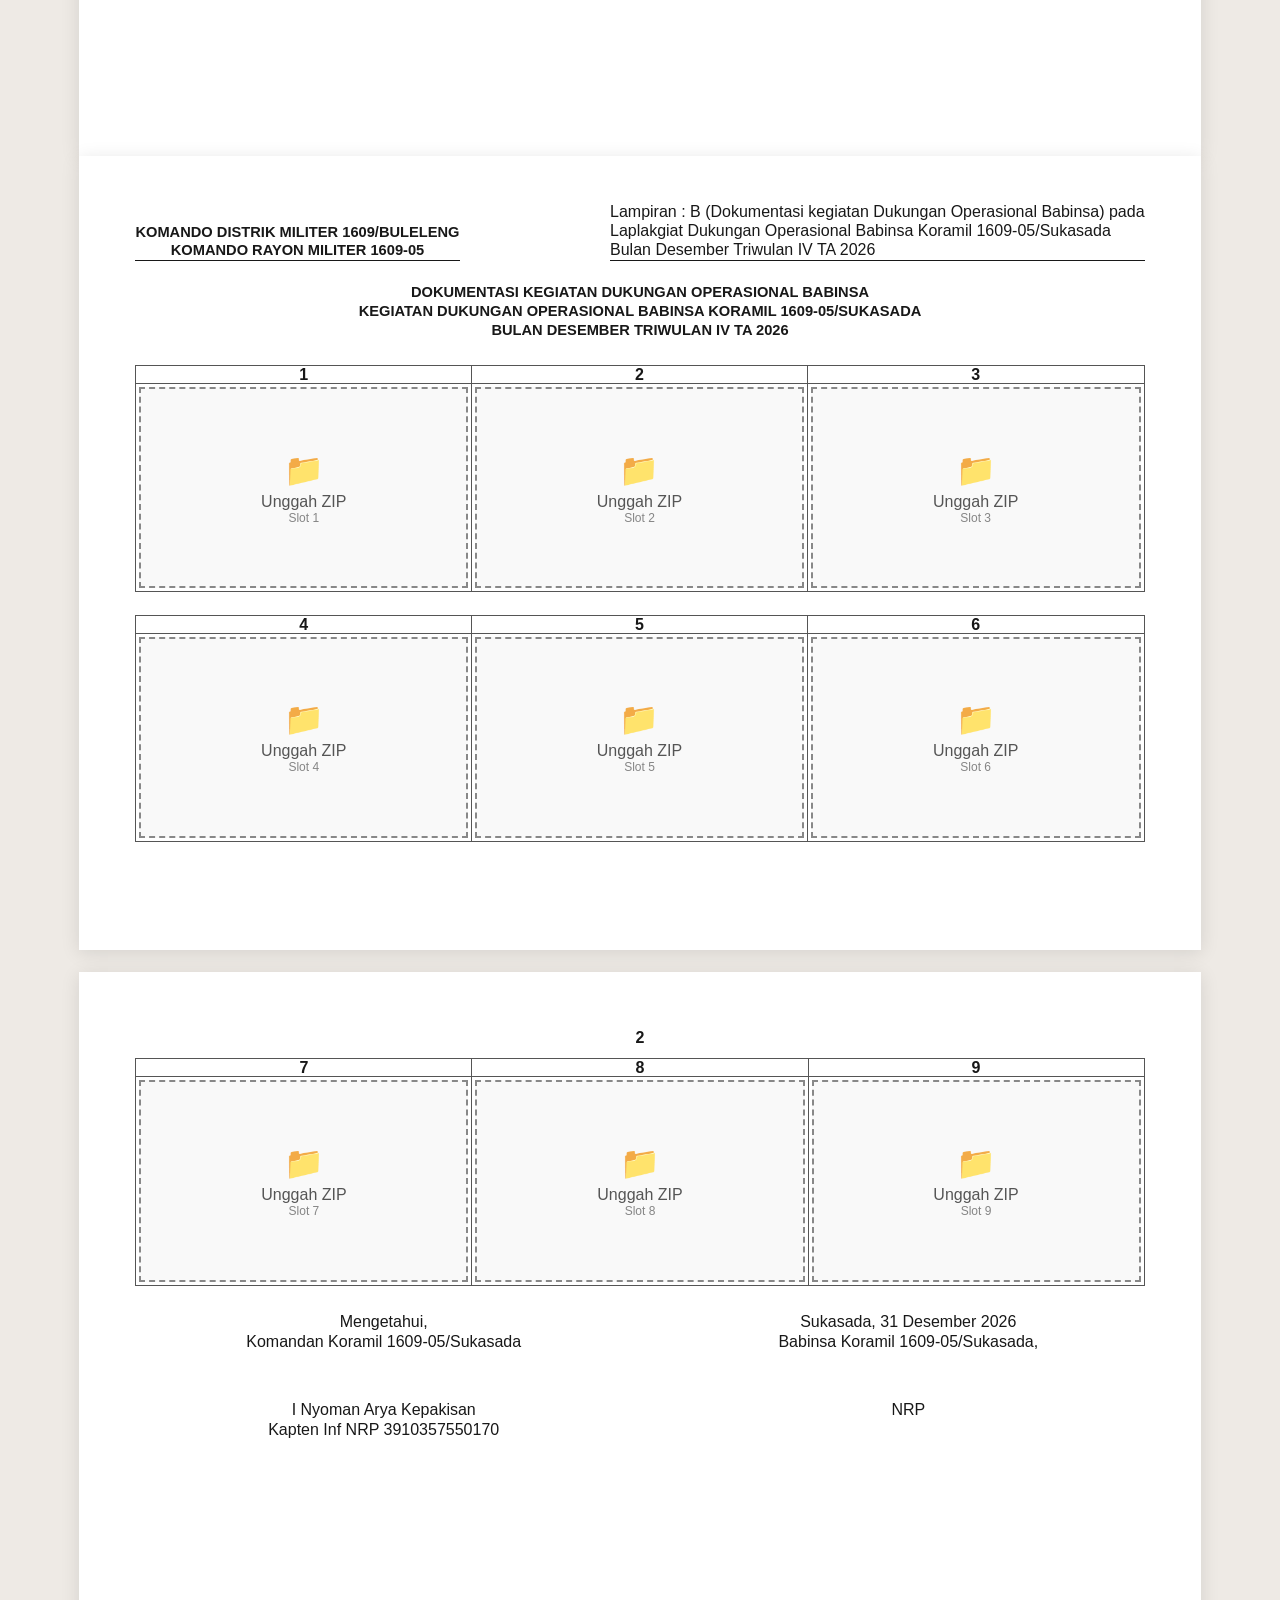
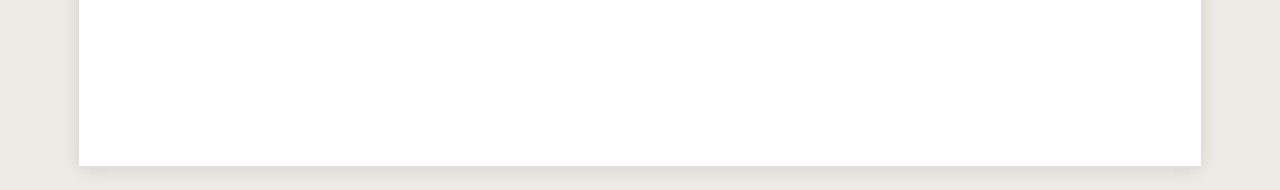
==== commit 5c0169fd: "Add files via upload" ====
--- a/index.html
+++ b/index.html
@@ -219,14 +219,14 @@
 
         <div class="photo-grid first-grid" aria-label="Dokumentasi kegiatan 1 sampai 6">
           <div class="photo-row">
-            <article class="photo-card"><div class="photo-number">1</div><div class="photo-laci"></div></article>
-            <article class="photo-card"><div class="photo-number">2</div><div class="photo-laci"></div></article>
-            <article class="photo-card"><div class="photo-number">3</div><div class="photo-laci"></div></article>
+            <article class="photo-card"><div class="photo-number">1</div><div class="photo-slot"></div></article>
+            <article class="photo-card"><div class="photo-number">2</div><div class="photo-slot"></div></article>
+            <article class="photo-card"><div class="photo-number">3</div><div class="photo-slot"></div></article>
           </div>
           <div class="photo-row">
-            <article class="photo-card"><div class="photo-number">4</div><div class="photo-laci"></div></article>
-            <article class="photo-card"><div class="photo-number">5</div><div class="photo-laci"></div></article>
-            <article class="photo-card"><div class="photo-number">6</div><div class="photo-laci"></div></article>
+            <article class="photo-card"><div class="photo-number">4</div><div class="photo-slot"></div></article>
+            <article class="photo-card"><div class="photo-number">5</div><div class="photo-slot"></div></article>
+            <article class="photo-card"><div class="photo-number">6</div><div class="photo-slot"></div></article>
           </div>
         </div>
       </section>
@@ -234,9 +234,9 @@
       <section class="page page-two">
         <div class="page-number">2</div>
         <div class="photo-grid second-grid" aria-label="Dokumentasi kegiatan 7 sampai 9">
-          <article class="photo-card"><div class="photo-number">7</div><div class="photo-laci"></div></article>
-          <article class="photo-card"><div class="photo-number">8</div><div class="photo-laci"></div></article>
-          <article class="photo-card"><div class="photo-number">9</div><div class="photo-laci"></div></article>
+          <article class="photo-card"><div class="photo-number">7</div><div class="photo-slot"></div></article>
+          <article class="photo-card"><div class="photo-number">8</div><div class="photo-slot"></div></article>
+          <article class="photo-card"><div class="photo-number">9</div><div class="photo-slot"></div></article>
         </div>
 
         <footer class="signatures">
@@ -268,4 +268,4 @@
     <script src="photo-json.js"></script>
     <script src="pwa.js"></script>
   </body>
-</html>
+</html>
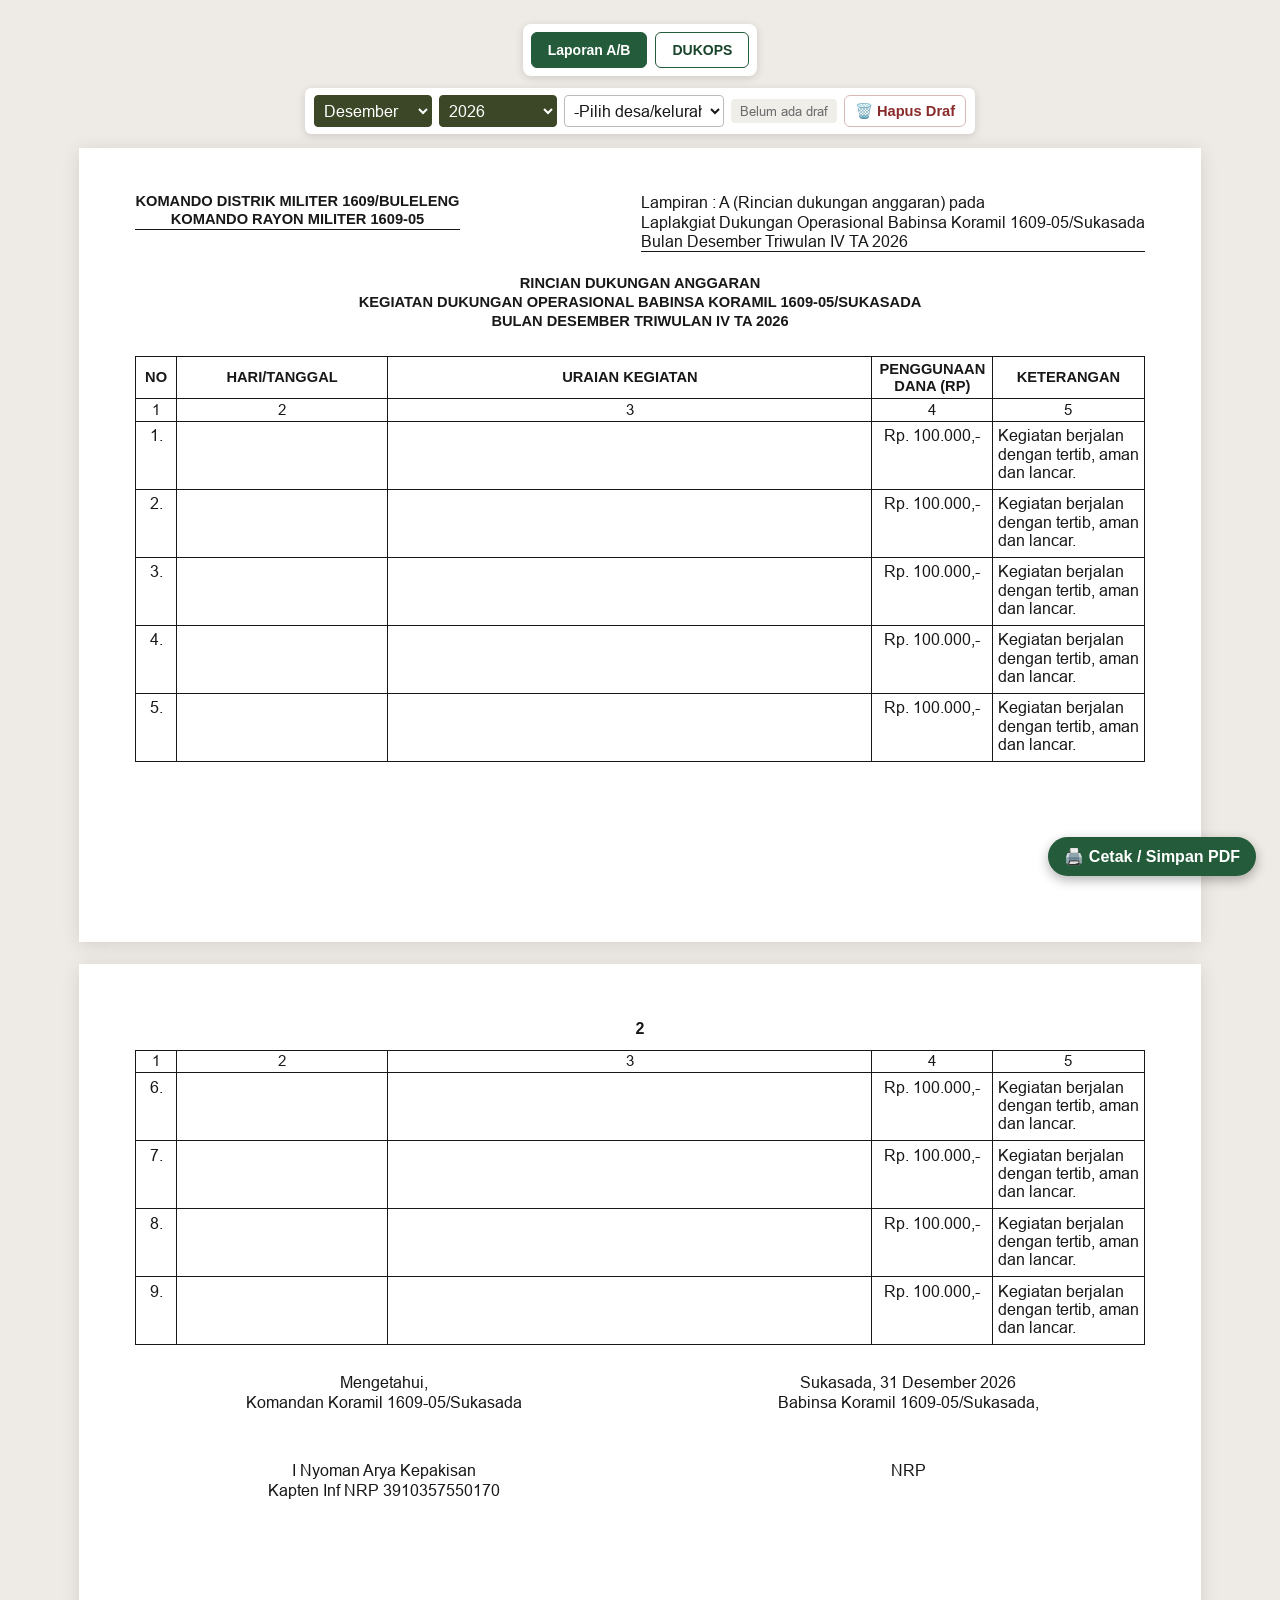
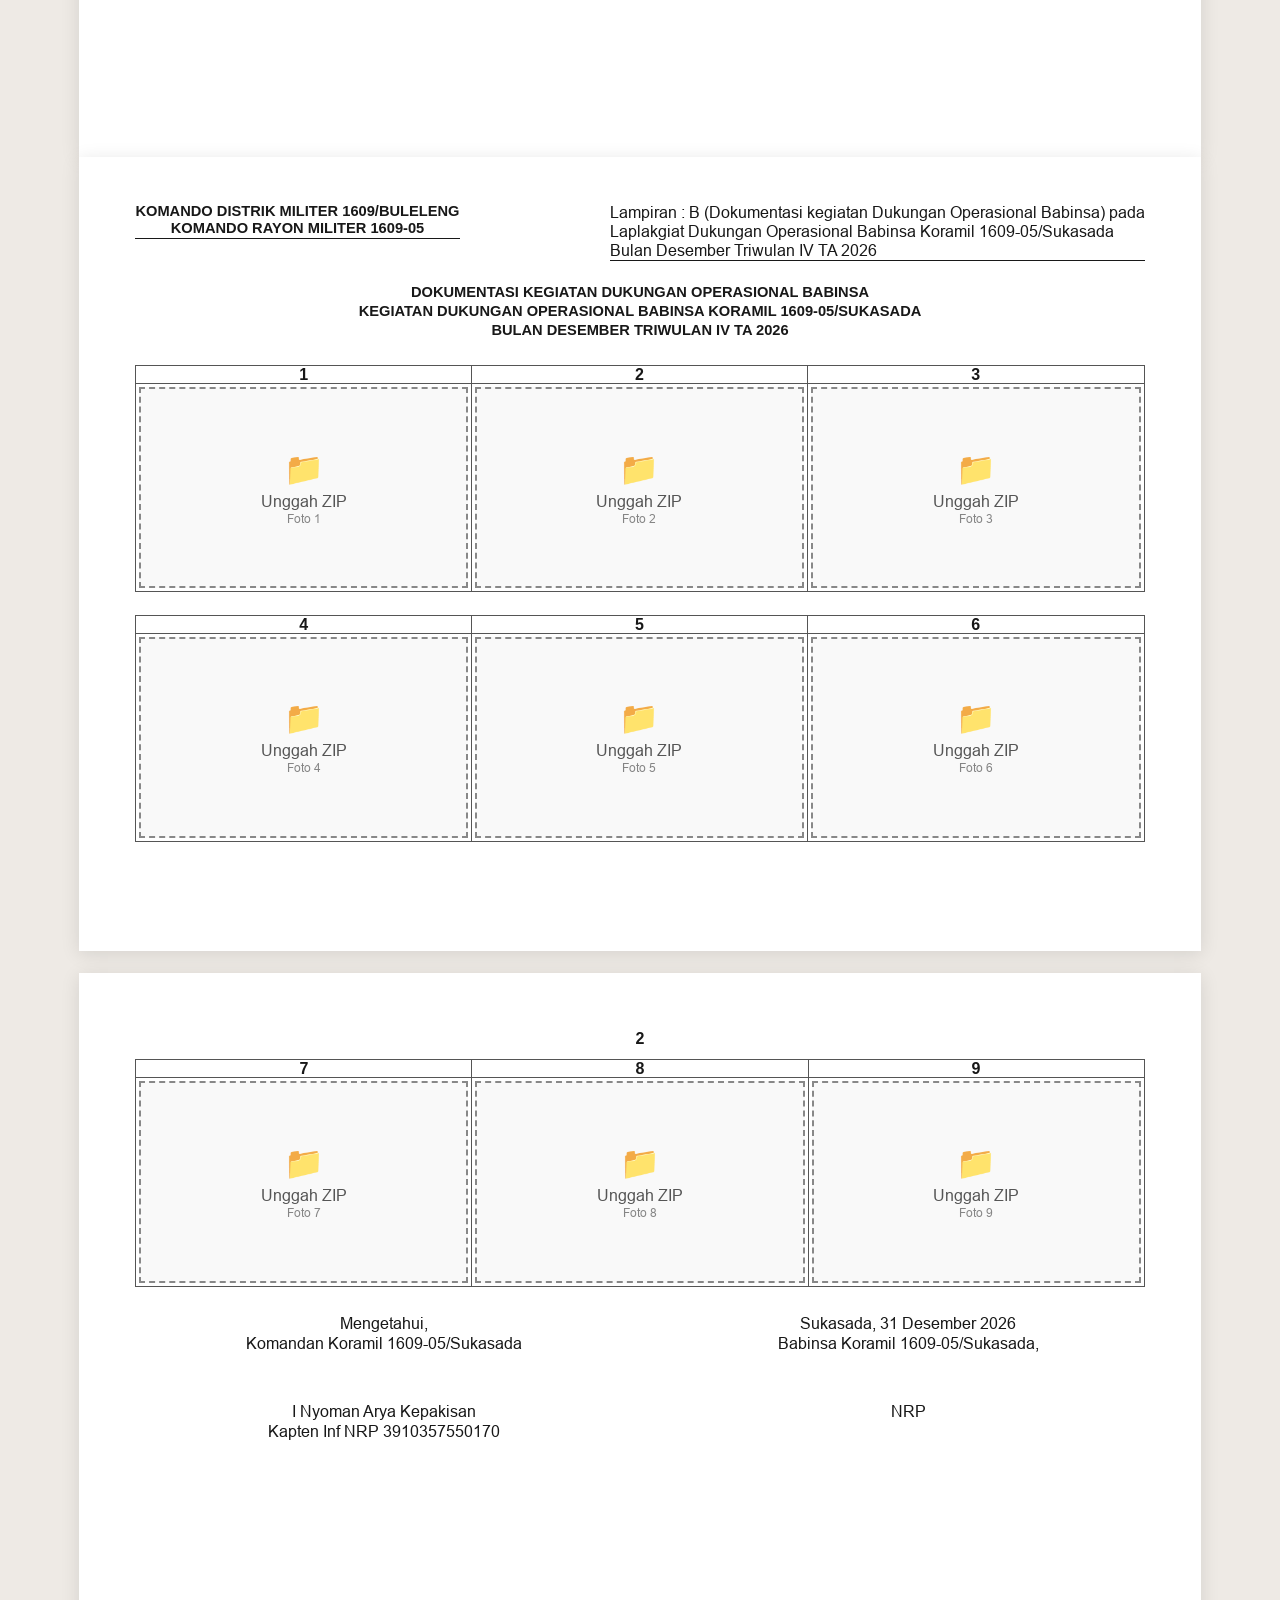
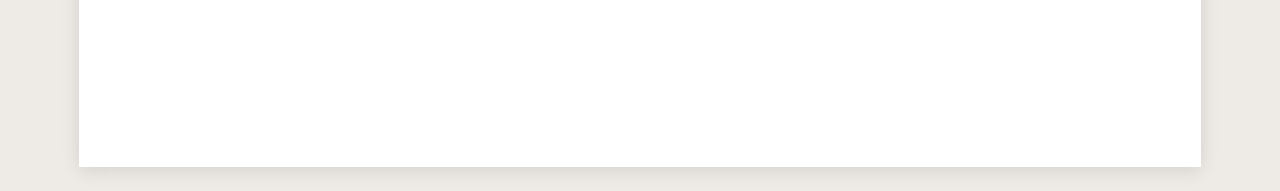
==== commit daba5f8e: "Add files via upload" ====
--- a/index.html
+++ b/index.html
@@ -8,13 +8,11 @@
     <title>Dokumentasi Kegiatan Babinsa</title>
     <link rel="stylesheet" href="styles.css" />
     <style>
-      /* Lampiran A dan B selalu tampil; pilihan A/B hanya dipicu tombol unggah. */
       #report-type { display: none !important; }
       #budget-document[hidden] { display: block !important; }
     </style>
 
     <script>
-      // ✅ Default kode lampiran (bisa di-override oleh JSON dalam ZIP)
       window.KODE_DESA = {
         "Ambengan":     { A: "A",   B: "B"   },
         "Pegayaman":    { A: "A1",  B: "B1"  },
@@ -38,12 +36,8 @@
         if (!k) return;
         const elB = document.getElementById("attachment-code");
         if (elB) elB.textContent = k.B;
-        document.querySelectorAll(".budget-attachment-code").forEach(function (el) {
-          el.textContent = k.A;
-        });
-        document.querySelectorAll(".signature-village").forEach(function (el) {
-          el.textContent = village;
-        });
+        document.querySelectorAll(".budget-attachment-code").forEach((el) => { el.textContent = k.A; });
+        document.querySelectorAll(".signature-village").forEach((el) => { el.textContent = village; });
       };
 
       window.addEventListener("load", function () {
@@ -51,25 +45,22 @@
         if (!sel) return;
         if (sel.querySelector('option[value]:not([value=""])')) {
           if (!sel.dataset.listenerAttached) {
-            sel.addEventListener("change", function (e) { window.applyVillage(e.target.value); });
+            sel.addEventListener("change", (e) => window.applyVillage(e.target.value));
             sel.dataset.listenerAttached = "1";
           }
           return;
         }
         sel.innerHTML = "";
         const ph = document.createElement("option");
-        ph.value = "";
-        ph.disabled = true;
-        ph.selected = true;
+        ph.value = ""; ph.disabled = true; ph.selected = true;
         ph.textContent = "-Pilih desa/kelurahan-";
         sel.appendChild(ph);
-        Object.keys(window.KODE_DESA).forEach(function (village) {
-          const opt = document.createElement("option");
-          opt.value = village;
-          opt.textContent = village;
-          sel.appendChild(opt);
+        Object.keys(window.KODE_DESA).forEach((v) => {
+          const o = document.createElement("option");
+          o.value = v; o.textContent = v;
+          sel.appendChild(o);
         });
-        sel.addEventListener("change", function (e) { window.applyVillage(e.target.value); });
+        sel.addEventListener("change", (e) => window.applyVillage(e.target.value));
         sel.dataset.listenerAttached = "1";
       });
     </script>
@@ -77,7 +68,7 @@
 
   <body>
 
-    <!-- DASBOR ATAS (Hanya Pilihan) -->
+    <!-- DASBOR ATAS -->
     <div class="date-controls" aria-label="Pilih bulan, tahun, dan wilayah laporan secara berurutan">
       <div class="filter-control">
         <select id="report-month" aria-label="Pilih bulan laporan">
@@ -89,12 +80,10 @@
           <option value="" selected disabled>-Pilih tahun-</option>
         </select>
       </div>
-
       <div id="village-control" class="filter-control">
         <select id="report-village" aria-label="Pilih desa atau kelurahan"></select>
       </div>
 
-      <!-- Tombol disembunyikan (display:none) tapi tetap ada di DOM agar script tidak error -->
       <select id="report-type" aria-label="Pilih lampiran" style="display:none;">
         <option value="" selected>-Unggah berkas (A / B)</option>
         <option value="budget">Unggah Rincian Dukungan Anggaran (A)</option>
@@ -103,12 +92,16 @@
       <button id="upload-budget-button" type="button" style="display:none;">A</button>
       <button id="upload-photos-button" type="button" style="display:none;">B</button>
       <span id="photo-status" role="status" style="display:none;"></span>
+
+      <!-- ✅ Indikator & tombol draf -->
+      <span id="draft-indicator" role="status" aria-live="polite">Belum ada draf</span>
+      <button id="clear-draft-button" type="button" class="draft-clear-btn">🗑️ Hapus Draf</button>
     </div>
 
-    <!-- TOMBOL CETAK FLOATING -->
+    <!-- TOMBOL CETAK -->
     <button id="print-button" class="print-button floating-print-btn" type="button">🖨️ Cetak / Simpan PDF</button>
 
-    <!-- DIALOG BANTUAN -->
+    <!-- DIALOG -->
     <dialog id="selection-warning-dialog" class="photo-source-dialog" aria-labelledby="selection-warning-title">
       <form method="dialog">
         <button class="dialog-close" type="submit" aria-label="Tutup">×</button>
@@ -219,14 +212,14 @@
 
         <div class="photo-grid first-grid" aria-label="Dokumentasi kegiatan 1 sampai 6">
           <div class="photo-row">
-            <article class="photo-card"><div class="photo-number">1</div><div class="photo-slot"></div></article>
-            <article class="photo-card"><div class="photo-number">2</div><div class="photo-slot"></div></article>
-            <article class="photo-card"><div class="photo-number">3</div><div class="photo-slot"></div></article>
+            <article class="photo-card"><div class="photo-number">1</div><div class="photo-frame"></div></article>
+            <article class="photo-card"><div class="photo-number">2</div><div class="photo-frame"></div></article>
+            <article class="photo-card"><div class="photo-number">3</div><div class="photo-frame"></div></article>
           </div>
           <div class="photo-row">
-            <article class="photo-card"><div class="photo-number">4</div><div class="photo-slot"></div></article>
-            <article class="photo-card"><div class="photo-number">5</div><div class="photo-slot"></div></article>
-            <article class="photo-card"><div class="photo-number">6</div><div class="photo-slot"></div></article>
+            <article class="photo-card"><div class="photo-number">4</div><div class="photo-frame"></div></article>
+            <article class="photo-card"><div class="photo-number">5</div><div class="photo-frame"></div></article>
+            <article class="photo-card"><div class="photo-number">6</div><div class="photo-frame"></div></article>
           </div>
         </div>
       </section>
@@ -234,9 +227,9 @@
       <section class="page page-two">
         <div class="page-number">2</div>
         <div class="photo-grid second-grid" aria-label="Dokumentasi kegiatan 7 sampai 9">
-          <article class="photo-card"><div class="photo-number">7</div><div class="photo-slot"></div></article>
-          <article class="photo-card"><div class="photo-number">8</div><div class="photo-slot"></div></article>
-          <article class="photo-card"><div class="photo-number">9</div><div class="photo-slot"></div></article>
+          <article class="photo-card"><div class="photo-number">7</div><div class="photo-frame"></div></article>
+          <article class="photo-card"><div class="photo-number">8</div><div class="photo-frame"></div></article>
+          <article class="photo-card"><div class="photo-number">9</div><div class="photo-frame"></div></article>
         </div>
 
         <footer class="signatures">
@@ -266,6 +259,7 @@
     <script src="zip-reader.js"></script>
     <script src="script.js"></script>
     <script src="photo-json.js"></script>
+    <script src="draft-manager.js"></script>
     <script src="pwa.js"></script>
   </body>
 </html>
--- a/styles.css
+++ b/styles.css
@@ -1,8 +1,3 @@
-Baik, ini adalah file styles.css LENGKAP yang sudah mencakup semuanya: font Arial dari folder fonts/, aturan ukuran huruf (12pt kecil, 11pt kapital), tampilan tombol melayang (floating), kotak upload ZIP di dalam slot foto, dan pengaturan posisi caption foto di kanan bawah tanpa background.
-
-Silakan timpa seluruh isi file styles.css Anda dengan kode di bawah ini:
-
-```css
 /* ============ FONT FACE — LOAD ARIAL DARI FOLDER fonts/ ============ */
 @font-face {
   font-family: 'ArialLocal';
@@ -10,7 +5,7 @@
     url('fonts/Arial.ttf') format('truetype'),
     url('fonts/arial.ttf') format('truetype'),
     url('fonts/Arial-Regular.ttf') format('truetype'),
-    url('fonts/arial.woff2') format('woff2'),
+    url('fonts/Arial.woff2') format('woff2'),
     url('fonts/Arial.woff2') format('woff2'),
     url('fonts/arial.woff') format('woff'),
     url('fonts/Arial.woff') format('woff');
@@ -34,7 +29,7 @@
 }
 
 :root {
-  --font-utama: 'ArialLocal', Arial, Helvetica, sans-serif;
+  --font-utama: 'ArialLocal', 'Arial', 'Liberation Sans', 'Arimo', 'Helvetica Neue', Helvetica, sans-serif;
 }
 
 @page {
@@ -42,9 +37,7 @@
   margin: 12mm 15mm;
 }
 
-* {
-  box-sizing: border-box;
-}
+* { box-sizing: border-box; }
 
 body {
   margin: 0;
@@ -72,32 +65,11 @@
   font-weight: 700;
   box-shadow: 0 2px 8px #0002;
 }
-
-.upload-button {
-  border: 1px solid #245c3b;
-  background: #fff;
-  color: #19452b;
-}
-
-.upload-button[hidden] {
-  display: none;
-}
-
-.print-button:hover,
-.print-button:focus-visible {
-  background: #19452b;
-  outline: 2px solid #fff;
-  outline-offset: 2px;
-}
-
-.upload-button:hover,
-.upload-button:focus-visible {
-  background: #edf4ef;
-  outline: 2px solid #245c3b;
-  outline-offset: 2px;
-}
-
-/* Dasbor (Hanya Bulan, Tahun, Desa) */
+.upload-button { border: 1px solid #245c3b; background: #fff; color: #19452b; }
+.upload-button[hidden] { display: none; }
+.print-button:hover, .print-button:focus-visible { background: #19452b; outline: 2px solid #fff; outline-offset: 2px; }
+.upload-button:hover, .upload-button:focus-visible { background: #edf4ef; outline: 2px solid #245c3b; outline-offset: 2px; }
+
 .date-controls {
   position: relative;
   z-index: 10;
@@ -115,7 +87,6 @@
   font-family: var(--font-utama);
   font-size: 12pt;
 }
-
 .date-controls select {
   max-width: 160px;
   padding: 5px;
@@ -126,28 +97,10 @@
   font-family: var(--font-utama);
   font-size: 12pt;
 }
-
-.date-controls select.has-selection {
-  border-color: #3b4726;
-  background: #3b4726;
-  color: #fff;
-}
-
-.date-controls select.has-selection option {
-  background: #fff;
-  color: #181818;
-}
-
-.date-controls select.has-selection:focus-visible {
-  outline: 2px solid #3b4726;
-  outline-offset: 2px;
-}
-
-.filter-control {
-  display: inline-flex;
-  align-items: center;
-  gap: 4px;
-}
+.date-controls select.has-selection { border-color: #3b4726; background: #3b4726; color: #fff; }
+.date-controls select.has-selection option { background: #fff; color: #181818; }
+.date-controls select.has-selection:focus-visible { outline: 2px solid #3b4726; outline-offset: 2px; }
+.filter-control { display: inline-flex; align-items: center; gap: 4px; }
 
 /* ============ TOMBOL CETAK FLOATING ============ */
 .floating-print-btn {
@@ -167,18 +120,13 @@
   font-weight: 700;
   transition: background 0.2s, transform 0.1s;
 }
-.floating-print-btn:hover,
-.floating-print-btn:focus-visible {
-  background: #19452b;
-  outline: none;
-  transform: scale(1.02);
-}
-
-/* ============ SLOT INPUT ZIP (DI DALAM LAMPIRAN B) ============ */
-.slot-zip-input {
-  display: none;
-}
-.slot-zip-label {
+.floating-print-btn:hover, .floating-print-btn:focus-visible {
+  background: #19452b; outline: none; transform: scale(1.02);
+}
+
+/* ============ INPUT ZIP ============ */
+.zip-input { display: none; }
+.zip-label {
   position: absolute;
   z-index: 3;
   inset: 3px;
@@ -196,20 +144,10 @@
   padding: 8px;
   transition: background 0.15s, border-color 0.15s;
 }
-.slot-zip-label:hover,
-.slot-zip-label:focus-within {
-  background: #eef4ef;
-  border-color: #245c3b;
-  color: #19452b;
-}
-.slot-zip-label .slot-zip-icon {
-  font-size: 24pt;
-  margin-bottom: 4px;
-}
-.photo-slot.has-image .slot-zip-label {
-  display: none;
-}
-.slot-zip-change {
+.zip-label:hover, .zip-label:focus-within { background: #eef4ef; border-color: #245c3b; color: #19452b; }
+.zip-label .zip-icon { font-size: 24pt; margin-bottom: 4px; }
+.photo-frame.has-image .zip-label { display: none; }
+.zip-change {
   position: absolute;
   z-index: 3;
   top: 6px;
@@ -224,10 +162,8 @@
   opacity: 0;
   transition: opacity 0.15s ease;
 }
-.photo-slot.has-image:hover .slot-zip-change,
-.photo-slot.has-image:focus-within .slot-zip-change {
-  opacity: 1;
-}
+.photo-frame.has-image:hover .zip-change,
+.photo-frame.has-image:focus-within .zip-change { opacity: 1; }
 
 /* ============ DIALOG ============ */
 .photo-source-dialog {
@@ -239,25 +175,10 @@
   box-shadow: 0 12px 40px #0005;
   font-family: var(--font-utama);
 }
-.photo-source-dialog::backdrop {
-  background: #0007;
-}
-.photo-source-dialog h2 {
-  margin: 0 32px 8px 0;
-  font-family: var(--font-utama);
-  font-size: 12pt;
-  font-weight: 700;
-}
-.photo-source-dialog p {
-  margin: 0 0 16px;
-  color: #444;
-  font-family: var(--font-utama);
-  font-size: 12pt;
-  line-height: 1.4;
-}
-.photo-source-dialog form {
-  margin: 0;
-}
+.photo-source-dialog::backdrop { background: #0007; }
+.photo-source-dialog h2 { margin: 0 32px 8px 0; font-family: var(--font-utama); font-size: 12pt; font-weight: 700; }
+.photo-source-dialog p { margin: 0 0 16px; color: #444; font-family: var(--font-utama); font-size: 12pt; line-height: 1.4; }
+.photo-source-dialog form { margin: 0; }
 .dialog-close {
   position: absolute;
   top: 8px;
@@ -270,10 +191,7 @@
   font-family: var(--font-utama);
   font-size: 12pt;
 }
-.photo-source-options {
-  display: grid;
-  gap: 8px;
-}
+.photo-source-options { display: grid; gap: 8px; }
 .photo-source-options button {
   padding: 10px 12px;
   border: 1px solid #245c3b;
@@ -286,11 +204,7 @@
   font-weight: 700;
   text-align: left;
 }
-.photo-source-options button:hover,
-.photo-source-options button:focus-visible {
-  background: #edf4ef;
-  outline: 2px solid #245c3b;
-}
+.photo-source-options button:hover, .photo-source-options button:focus-visible { background: #edf4ef; outline: 2px solid #245c3b; }
 .warning-confirm {
   display: block;
   min-width: 100px;
@@ -305,23 +219,11 @@
   font-size: 12pt;
   font-weight: 700;
 }
-.warning-confirm:hover,
-.warning-confirm:focus-visible {
-  background: #19452b;
-  outline: 2px solid #d8e5dc;
-  outline-offset: 1px;
-}
-
-#photo-status {
-  display: none;
-}
+.warning-confirm:hover, .warning-confirm:focus-visible { background: #19452b; outline: 2px solid #d8e5dc; outline-offset: 1px; }
+#photo-status { display: none; }
 
 /* ============ DOKUMEN & HALAMAN ============ */
-.document {
-  width: 297mm;
-  margin: 0 auto;
-  font-family: var(--font-utama);
-}
+.document { width: 297mm; margin: 0 auto; font-family: var(--font-utama); }
 .page {
   position: relative;
   width: 297mm;
@@ -333,18 +235,15 @@
   font-family: var(--font-utama);
   font-size: 12pt;
 }
-.page + .page {
-  margin-top: 22px;
-}
-
-/* Header & Judul (KAPITAL = 11pt) */
-.document-header,
-.budget-header {
+.page + .page { margin-top: 22px; }
+
+/* ============ HEADER & JUDUL ============ */
+.document-header, .budget-header {
   display: grid;
   grid-template-columns: 1fr 1.18fr;
-  align-items: stretch;
+  align-items: start;
   gap: 22px;
-  min-height: 49px;
+  min-height: auto;
   font-family: var(--font-utama);
   font-size: 12pt;
   line-height: 1.2;
@@ -354,31 +253,29 @@
   width: fit-content;
   max-width: 100%;
   flex-direction: column;
-  justify-content: center;
-  align-self: end;
-  padding-bottom: 1px;
+  justify-content: flex-start;
+  align-self: start;
+  padding-bottom: 0;
   border-bottom: 1px solid #181818;
   font-family: var(--font-utama);
   font-size: 11pt;
   text-align: center;
 }
-.attachment,
-.budget-attachment {
+.attachment, .budget-attachment {
   display: flex;
   width: max-content;
   max-width: 100%;
   flex-direction: column;
-  justify-content: center;
-  align-self: end;
+  justify-content: flex-start;
+  align-self: start;
   justify-self: end;
-  padding-bottom: 1px;
+  padding-bottom: 0;
   border-bottom: 1px solid #181818;
   font-family: var(--font-utama);
   font-size: 12pt;
   text-align: left;
 }
-.report-title,
-.budget-title {
+.report-title, .budget-title {
   margin: 22px 0 25px;
   text-align: center;
   font-family: var(--font-utama);
@@ -401,89 +298,31 @@
 .budget-table col:nth-child(3) { width: 48%; }
 .budget-table col:nth-child(4) { width: 12%; }
 .budget-table col:nth-child(5) { width: 15%; }
-.budget-table th,
-.budget-table td {
-  border: 1px solid #181818;
-  padding: 1.2mm;
-}
-.budget-table th {
-  font-family: var(--font-utama);
-  font-size: 11pt;
-  font-weight: 700;
-  text-align: center;
-  vertical-align: middle;
-}
-.budget-table thead th {
-  padding: 1mm;
-}
-.budget-table .budget-column-numbers th {
-  padding: 0.6mm;
-  font-size: 11pt;
-  font-weight: 400;
-}
-.budget-table tbody tr {
-  height: 18mm;
-}
-.budget-table tbody td {
-  vertical-align: top;
-  overflow-wrap: anywhere;
-  font-family: var(--font-utama);
-  font-size: 12pt;
-}
-.budget-table tbody td:nth-child(3) {
-  text-align: justify;
-  text-justify: inter-word;
-}
-.budget-table tbody td:first-child,
-.budget-table tbody td:nth-child(4) {
-  text-align: center;
-}
-.budget-table td[contenteditable="true"]:focus {
-  outline: 2px solid #245c3b;
-  outline-offset: -2px;
-}
-.budget-page-two .budget-table {
-  margin-top: 3mm;
-}
-.budget-signatures {
-  margin-top: 7mm;
-}
-
-/* ============ GRID FOTO LAMPIRAN B ============ */
-.photo-grid {
-  display: grid;
-  grid-template-columns: repeat(3, minmax(0, 1fr));
-  gap: 3mm;
-}
-.first-grid {
-  display: flex;
-  flex-direction: column;
-  gap: 6mm;
-}
+.budget-table th, .budget-table td { border: 1px solid #181818; padding: 1.2mm; }
+.budget-table th { font-family: var(--font-utama); font-size: 11pt; font-weight: 700; text-align: center; vertical-align: middle; }
+.budget-table thead th { padding: 1mm; }
+.budget-table .budget-column-numbers th { padding: 0.6mm; font-size: 11pt; font-weight: 400; }
+.budget-table tbody tr { height: 18mm; }
+.budget-table tbody td { vertical-align: top; overflow-wrap: anywhere; font-family: var(--font-utama); font-size: 12pt; }
+.budget-table tbody td:nth-child(3) { text-align: justify; text-justify: inter-word; }
+.budget-table tbody td:first-child, .budget-table tbody td:nth-child(4) { text-align: center; }
+.budget-table td[contenteditable="true"]:focus { outline: 2px solid #245c3b; outline-offset: -2px; }
+.budget-page-two .budget-table { margin-top: 3mm; }
+.budget-signatures { margin-top: 7mm; }
+
+/* ============ GRID FOTO ============ */
+.photo-grid { display: grid; grid-template-columns: repeat(3, minmax(0, 1fr)); gap: 3mm; }
+.first-grid { display: flex; flex-direction: column; gap: 6mm; }
 .photo-row {
   display: grid;
   grid-template-columns: repeat(3, minmax(0, 1fr));
   height: 60mm;
   border: 1px solid #555;
 }
-.first-grid .photo-card {
-  display: flex;
-  flex-direction: column;
-  border: 0;
-  border-right: 1px solid #555;
-}
-.first-grid .photo-card:last-child {
-  border-right: 0;
-}
-.first-grid .photo-number {
-  flex: 0 0 18px;
-  border-bottom-color: #555;
-}
-.photo-card {
-  min-width: 0;
-  border: 1px solid #555;
-  padding: 0;
-}
+.first-grid .photo-card { display: flex; flex-direction: column; border: 0; border-right: 1px solid #555; }
+.first-grid .photo-card:last-child { border-right: 0; }
+.first-grid .photo-number { flex: 0 0 18px; border-bottom-color: #555; }
+.photo-card { min-width: 0; border: 1px solid #555; padding: 0; }
 .photo-number {
   height: 18px;
   margin: 0;
@@ -494,7 +333,7 @@
   font-weight: 700;
   line-height: 18px;
 }
-.photo-slot {
+.photo-frame {
   position: relative;
   height: calc(100% - 18px);
   min-height: 0;
@@ -502,10 +341,7 @@
   border: 0;
   background: #fff;
 }
-.first-grid .photo-slot {
-  height: auto;
-  flex: 1;
-}
+.first-grid .photo-frame { height: auto; flex: 1; }
 .second-grid {
   grid-template-rows: 60mm;
   width: 100%;
@@ -514,21 +350,9 @@
   border-top: 1px solid #555;
   border-left: 1px solid #555;
 }
-.second-grid .photo-card {
-  border: 0;
-  border-right: 1px solid #555;
-  border-bottom: 1px solid #555;
-}
-.second-grid .photo-slot {
-  height: calc(100% - 18px);
-}
-.page-number {
-  margin-top: 3mm;
-  text-align: center;
-  font-family: var(--font-utama);
-  font-size: 12pt;
-  font-weight: 700;
-}
+.second-grid .photo-card { border: 0; border-right: 1px solid #555; border-bottom: 1px solid #555; }
+.second-grid .photo-frame { height: calc(100% - 18px); }
+.page-number { margin-top: 3mm; text-align: center; font-family: var(--font-utama); font-size: 12pt; font-weight: 700; }
 
 /* ============ TANDA TANGAN ============ */
 .signatures {
@@ -542,35 +366,16 @@
   font-size: 12pt;
   line-height: 1.25;
 }
-.signature-block {
-  display: flex;
-  flex-direction: column;
-  align-items: center;
-}
-.left-signature,
-.right-signature {
-  position: relative;
-  min-height: 145px;
-}
-.right-signature {
-  width: calc(100% - 24px);
-  margin-left: 24px;
-}
-.left-signature {
-  --stamp-left: 52px;
-  --stamp-size: 145px;
-}
+.signature-block { display: flex; flex-direction: column; align-items: center; }
+.left-signature, .right-signature { position: relative; min-height: 145px; }
+.right-signature { width: calc(100% - 24px); margin-left: 24px; }
+.left-signature { --stamp-left: 52px; --stamp-size: 145px; }
 .signature-block.left-signature > p,
 .signature-block.right-signature > p,
 .signature-block.left-signature > strong,
 .signature-block.right-signature > strong,
 .signature-block.left-signature > span,
-.signature-block.right-signature > span {
-  position: relative;
-  z-index: 1;
-  width: 100%;
-  text-align: center;
-}
+.signature-block.right-signature > span { position: relative; z-index: 1; width: 100%; text-align: center; }
 .signature-block.left-signature > .signature-space,
 .signature-block.right-signature > .signature-space {
   position: absolute;
@@ -581,21 +386,9 @@
   height: 145px;
 }
 .signature-block.left-signature > strong,
-.signature-block.right-signature > strong {
-  margin-top: 48px;
-}
-.signature-block p {
-  min-height: 27px;
-  margin: 0;
-}
-.signature-space {
-  position: relative;
-  display: flex;
-  width: 100%;
-  height: 60px;
-  align-items: center;
-  justify-content: center;
-}
+.signature-block.right-signature > strong { margin-top: 48px; }
+.signature-block p { min-height: 27px; margin: 0; }
+.signature-space { position: relative; display: flex; width: 100%; height: 60px; align-items: center; justify-content: center; }
 .asset-placeholder {
   position: absolute;
   top: 0;
@@ -606,32 +399,10 @@
   font-size: 12pt;
   line-height: 1.15;
 }
-.signature-placeholder {
-  top: auto;
-  right: 0;
-  bottom: 0;
-  left: 0;
-  max-width: none;
-  text-align: center;
-}
-.signature-image,
-.stamp-image {
-  position: absolute;
-  z-index: 2;
-  object-fit: contain;
-}
-.signature-image {
-  top: calc(50% - 4px);
-  left: 50%;
-  width: min(220px, 70%);
-  height: 48px;
-  transform: translate(-50%, -50%);
-}
-.right-signature .signature-image {
-  top: 58px;
-  width: min(300px, 88%);
-  height: 78px;
-}
+.signature-placeholder { top: auto; right: 0; bottom: 0; left: 0; max-width: none; text-align: center; }
+.signature-image, .stamp-image { position: absolute; z-index: 2; object-fit: contain; }
+.signature-image { top: calc(50% - 4px); left: 50%; width: min(220px, 70%); height: 48px; transform: translate(-50%, -50%); }
+.right-signature .signature-image { top: 58px; width: min(300px, 88%); height: 78px; }
 .commander-signature-image {
   left: calc(var(--stamp-left) + var(--stamp-size) - 18.7%);
   top: calc(50% - 9px);
@@ -647,17 +418,10 @@
   height: var(--stamp-size);
   transform: translateY(-50%);
 }
-img[hidden] {
-  display: none;
-}
+img[hidden] { display: none; }
 .signature-space.has-stamp-image > .asset-placeholder:not(.signature-placeholder),
-.signature-space.has-signature-image > .signature-placeholder {
-  display: none;
-}
-.signature-block strong {
-  margin-top: 1px;
-  font-weight: 400;
-}
+.signature-space.has-signature-image > .signature-placeholder { display: none; }
+.signature-block strong { margin-top: 1px; font-weight: 400; }
 
 /* ============ PREVIEW FOTO & CAPTION ============ */
 .photo-preview {
@@ -668,23 +432,13 @@
   height: calc(100% - 6px);
   object-fit: fill;
 }
-.photo-preview[hidden] {
-  display: none;
-}
-.image-input {
-  position: absolute;
-  width: 1px;
-  height: 1px;
-  overflow: hidden;
-  clip: rect(0, 0, 0, 0);
-  white-space: nowrap;
-  clip-path: inset(50%);
-}
+.photo-preview[hidden] { display: none; }
+.image-input { position: absolute; width: 1px; height: 1px; overflow: hidden; clip: rect(0, 0, 0, 0); white-space: nowrap; clip-path: inset(50%); }
 .image-picker {
   position: absolute;
   z-index: 2;
-  right: 6px;
-  bottom: 6px;
+  right: 8px;
+  bottom: 8px;
   left: 6px;
   padding: 5px 7px;
   border-radius: 3px;
@@ -697,12 +451,11 @@
   text-align: center;
 }
 
-/* ============ OVERLAY CAPTION FOTO (KANAN BAWAH) ============ */
 .photo-caption {
   position: absolute;
   z-index: 1;
-  right: 3px;
-  bottom: 3px;
+  right: 8px;
+  bottom: 8px;
   max-width: 85%;
   padding: 0;
   margin: 0;
@@ -713,53 +466,75 @@
   pointer-events: none;
   background: transparent;
   font-family: var(--font-utama);
-  font-size: 12pt;
+  font-size: 11pt;
   line-height: 1.15;
   color: #fff;
   text-align: right;
 }
-.photo-caption span {
+.photo-caption span { font-family: var(--font-utama); font-size: 11pt; color: #fff; background: transparent; -webkit-text-stroke: 0; paint-order: normal; text-shadow: none; }
+.photo-caption .cap-babinsa { font-family: var(--font-utama); font-size: 11pt; font-weight: 400; color: #fff; background: transparent; }
+.photo-caption .cap-koordinat { font-family: var(--font-utama); font-size: 11pt; font-weight: 400; color: #fff; background: transparent; white-space: nowrap; }
+.photo-caption .cap-waktu { font-family: var(--font-utama); font-size: 11pt; font-weight: 400; color: #fff; background: transparent; }
+
+/* ============ DRAFT INDICATOR, BUTTON & TOAST ============ */
+#draft-indicator {
+  display: inline-block;
+  padding: 4px 9px;
+  border-radius: 4px;
+  background: #f0eee9;
+  color: #6b6b6b;
+  font-family: var(--font-utama);
+  font-size: 10pt;
+  white-space: nowrap;
+}
+#draft-indicator.has-draft { background: #e6f4ea; color: #1e6b3a; font-weight: 700; }
+
+.draft-clear-btn {
+  padding: 6px 10px;
+  font-size: 11pt;
+  font-weight: 700;
+  background: #fff;
+  color: #8a2b2b;
+  border: 1px solid #d9b8b8;
+  border-radius: 6px;
+  cursor: pointer;
+  font-family: var(--font-utama);
+}
+.draft-clear-btn:hover, .draft-clear-btn:focus-visible {
+  background: #fdf0f0;
+  outline: 2px solid #c98585;
+  outline-offset: 1px;
+}
+
+#draft-toast {
+  position: fixed;
+  left: 50%;
+  bottom: 90px;
+  transform: translateX(-50%) translateY(20px);
+  z-index: 10001;
+  padding: 11px 20px;
+  border-radius: 8px;
+  background: #245c3b;
   color: #fff;
-  -webkit-text-stroke: 0.4px #000;
-  paint-order: stroke fill;
-  text-shadow:
-    -1px -1px 0 #000,
-     0   -1px 0 #000,
-     1px -1px 0 #000,
-    -1px    0 0 #000,
-     1px    0 0 #000,
-    -1px  1px 0 #000,
-     0    1px 0 #000,
-     1px  1px 0 #000,
-     0 0 4px rgba(0, 0, 0, 0.85);
-}
-.photo-caption .cap-babinsa {
-  font-family: var(--font-utama);
-  font-size: 12pt;
-  font-weight: 700;
-}
-.photo-caption .cap-koordinat {
-  font-family: var(--font-utama);
-  font-size: 12pt;
-  font-weight: 400;
-  white-space: nowrap;
-}
-.photo-caption .cap-waktu {
-  font-family: var(--font-utama);
-  font-size: 12pt;
-  font-weight: 400;
-}
+  font-family: var(--font-utama);
+  font-size: 11pt;
+  font-weight: 700;
+  box-shadow: 0 6px 20px rgba(0,0,0,.35);
+  opacity: 0;
+  pointer-events: none;
+  transition: opacity .25s ease, transform .25s ease;
+  max-width: calc(100vw - 40px);
+  text-align: center;
+}
+#draft-toast.show { opacity: 1; transform: translateX(-50%) translateY(0); }
+#draft-toast.success { background: #1e6b3a; }
+#draft-toast.info    { background: #245c3b; }
+#draft-toast.error   { background: #8a2b2b; }
 
 /* ============ RESPONSIVE ============ */
 @media (max-width: 800px) {
-  .date-controls {
-    width: 100%;
-    justify-content: center;
-    gap: 5px;
-  }
-  body {
-    padding: 10px;
-  }
+  .date-controls { width: 100%; justify-content: center; gap: 5px; }
+  body { padding: 10px; }
 }
 
 /* ============ PRINT ============ */
@@ -770,13 +545,15 @@
   .photo-source-dialog,
   .image-picker,
   .floating-print-btn,
-  .slot-zip-label,
-  .slot-zip-change {
+  .zip-label,
+  .zip-change,
+  #draft-indicator,
+  .draft-clear-btn,
+  #draft-toast {
     display: none !important;
   }
 
-  html,
-  body {
+  html, body {
     width: auto;
     margin: 0;
     padding: 0;
@@ -784,14 +561,8 @@
     -webkit-print-color-adjust: exact;
     print-color-adjust: exact;
   }
-  .document {
-    width: 267mm;
-    margin: 0;
-    zoom: 1 !important;
-  }
-  body.printing-both .report-canvas {
-    display: block !important;
-  }
+  .document { width: 267mm; margin: 0; zoom: 1 !important; }
+  body.printing-both .report-canvas { display: block !important; }
   body.printing-both .report-canvas + .report-canvas {
     break-before: page;
     page-break-before: always;
@@ -805,19 +576,10 @@
     break-after: page;
     page-break-after: always;
   }
-  .page:last-child {
-    break-after: auto;
-    page-break-after: auto;
-  }
-  .page + .page {
-    margin-top: 0;
-  }
-
-  .document,
-  .document * {
-    font-family: var(--font-utama) !important;
-    font-size: 12pt !important;
-  }
+  .page:last-child { break-after: auto; page-break-after: auto; }
+  .page + .page { margin-top: 0; }
+
+  .document, .document * { font-family: var(--font-utama) !important; font-size: 12pt !important; }
   .document .unit-heading,
   .document .report-title,
   .document .budget-title,
@@ -826,39 +588,30 @@
     font-size: 11pt !important;
   }
 
-  .budget-page-one .budget-header {
-    min-height: 0;
-  }
-  .budget-page-one .budget-title {
-    margin: 8px 0 10px;
-    line-height: 1.15;
-  }
+  .budget-page-one .budget-header { min-height: 0; }
+  .budget-page-one .budget-title { margin: 8px 0 10px; line-height: 1.15; }
   .budget-page-one .budget-table,
-  .budget-page-one .budget-table tr {
-    break-inside: avoid;
-    page-break-inside: avoid;
-  }
-  .budget-page-one .budget-table tbody tr {
-    height: 14mm;
-  }
-  .budget-table td[contenteditable="true"]:focus {
-    outline: none;
-  }
-  .asset-placeholder {
-    font-size: 12pt;
-  }
+  .budget-page-one .budget-table tr { break-inside: avoid; page-break-inside: avoid; }
+  .budget-page-one .budget-table tbody tr { height: 14mm; }
+  .budget-table td[contenteditable="true"]:focus { outline: none; }
+  .asset-placeholder { font-size: 12pt; }
 
   #photo-document .photo-caption {
     display: flex !important;
     background: transparent !important;
-    font-size: 12pt !important;
+    font-size: 11pt !important;
+    font-family: var(--font-utama) !important;
+    color: #fff !important;
   }
+  #photo-document .photo-caption span,
   #photo-document .photo-caption .cap-babinsa,
   #photo-document .photo-caption .cap-koordinat,
   #photo-document .photo-caption .cap-waktu {
     font-family: var(--font-utama) !important;
-    font-size: 12pt !important;
+    font-size: 11pt !important;
     color: #fff !important;
+    background: transparent !important;
+    -webkit-text-stroke: 0 !important;
+    text-shadow: none !important;
   }
-}
-```+}
